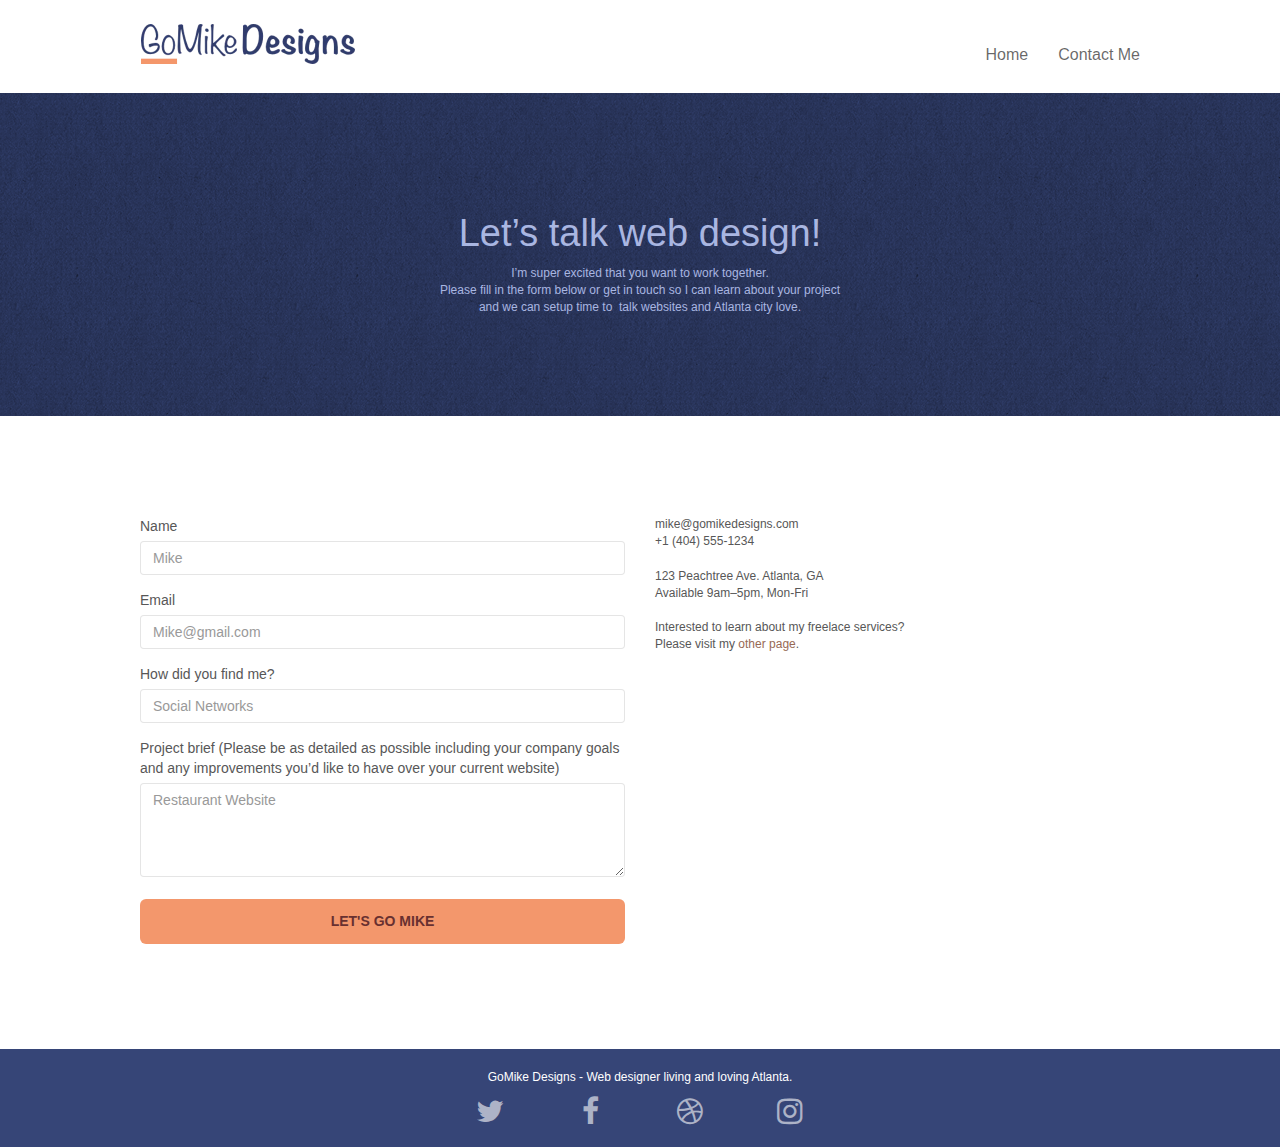
==== contact_me.html @ 908e7bef "unused fontawesome" ====
<!doctype html>
<html lang="en">
<head>
    <meta charset="utf-8">
    <meta name="keywords" content="seo, google, website, internet, web design, design agency, design agency, design agency, design agency, design agency, design agency, logo design atlanta">
    <meta name="description" content="I'm Mike and your should hire me to build your website">
    <meta name="viewport" content="width=device-width, initial-scale=1.0, viewport-fit=cover">
	<link rel="shortcut icon" type="image/png" href="favicon.jpg">
    
	<link rel="stylesheet" type="text/css" href="./css/bootstrap.critical.min.css">
	<link rel="preload" href="./css/font-awesome.min.css" as="style" onload="this.onload=null;this.rel='stylesheet'">
	<noscript><link rel="stylesheet" href="./css/font-awesome.min.css"></noscript>

	<link rel="stylesheet" type="text/css" href="style.min.css">
	<link rel="stylesheet" type="text/css" href="./css/et-line.css">
	<link rel="preload" href="./css/et-line.css" as="style" onload="this.onload=null;this.rel='stylesheet'">
	<noscript><link rel="stylesheet" href="./css/et-line.css"></noscript>

	<script defer src="./js/jquery_minify-3.6.0.js"></script>
	<script defer src="./js/bootstrap_minify.js"></script>
	<script defer src="./js/jquery.touchSwipe.js"></script>
	<script defer src="./js/gmaps_minify.js"></script>
	<script defer src="./js/formHandler.js"></script>
	<script defer src="./js/jqBootstrapValidation.js"></script>
	<style>

		@font-face {
			font-family: 'FontAwesome';
			src: url('../fonts/fontawesome-webfont.eot?v=4.7.0');
			src: url('../fonts/fontawesome-webfont.eot?#iefix&v=4.7.0') format('embedded-opentype'), url('../fonts/fontawesome-webfont.woff2?v=4.7.0') format('woff2'), url('../fonts/fontawesome-webfont.woff?v=4.7.0') format('woff'), url('../fonts/fontawesome-webfont.ttf?v=4.7.0') format('truetype'), url('../fonts/fontawesome-webfont.svg?v=4.7.0#fontawesomeregular') format('svg');
			font-weight: normal;
			font-display: swap;
			font-style: normal
		}
		
		.fa {
			display: inline-block;
			font: normal normal normal 14px/1 FontAwesome;
			font-size: inherit;
			text-rendering: auto;
			-webkit-font-smoothing: antialiased;
			-moz-osx-font-smoothing: grayscale
		}
		
		.fa-instagram:before {
			content: "\f16d"
		}
		
		.fa-dribbble:before {
			content: "\f17d"
		}
		
		.fa-twitter:before {
			content: "\f099"
		}
		
		.fa-facebook-f:before,
		.fa-facebook:before {
			content: "\f09a"
		}
		
		
			</style>
    <title>Contact Me</title>
	
    
<!-- Analytics -->
 
<!-- Analytics END -->
    
</head>
<body>
<!-- Main container -->
<div class="page-container">
    
<!-- bloc-0 -->
<div class="bloc bgc-white l-bloc " id="bloc-0">
	<div class="container bloc-sm">
		<nav class="navbar row">
			<div class="navbar-header">
				<div class="keywords" style="color:#757575;font-size:0px;">web agency atlanta, web strategy, web design, logo, website, web, internet, logo design</div>
					<a class="navbar-brand" href="index.html"><img src="img/atlanta_web_design_logo.webp" alt="logo, seo, google, website, internet, web design, design agency" class="logo_size" /></a>
				<div class="keywords" style="color:#757575;font-size:0px;">web agency atlanta, web strategy, web design, logo, website, web, internet, logo design</div>
				
				<button id="nav-toggle" type="button" class="ui-navbar-toggle navbar-toggle" data-toggle="collapse" data-target=".navbar-1">
					<span class="sr-only">Toggle navigation</span><span class="icon-bar"></span><span class="icon-bar"></span><span class="icon-bar"></span>
				</button>
			</div>
			<div class="collapse navbar-collapse navbar-1 special-dropdown-nav">
				<ul class="site-navigation nav navbar-nav">
					<li>
						<a href="index.html">Home</a>
					</li>
					<li>
						<a href="contact_me.html">Contact Me</a>
					</li>
				</ul>
			</div>
		</nav>
	</div>
</div>
<!-- bloc-0 END -->

<!-- bloc-6 -->
<div class="bloc bg-dots-bg bg-repeat bgc-dark-slate-blue d-bloc bloc-bg-texture texture-paper" id="bloc-6">
	<div class="container bloc-lg">
		<div class="row">
			<div class="col-sm-12">
				<h1 class="text-center hero-bloc-text tc-white">
					Let&rsquo;s talk web design!
				</h1>
				<p class="text-center mg-lg tc-white tight-width-whitespace">
					I&rsquo;m super excited that you want to work together.<br>Please fill in the form below or get in touch so I can learn about your project <br>and we can setup time to &nbsp;talk websites and Atlanta city love.
				</p>
			</div>
		</div>
	</div>
</div>
<!-- bloc-6 END -->

<!-- bloc-7 -->
<div class="bloc bgc-white l-bloc" id="bloc-7">
	<div class="container bloc-lg">
		<div class="row">
			<div class="col-sm-6">
				<form id="form_1">
					<div class="form-group">
						<label class="webcolor">
							Name
						</label>
						<input id="name" class="form-control" required placeholder="Mike" />
					</div>
					<div class="form-group">
						<label class="webcolor">
							Email
						</label>
						<input id="email" class="form-control" type="email" placeholder="Mike@gmail.com" required />
					</div>
					<div class="form-group">
						<label class="webcolor">
							How did you find me?
						</label>
						<input class="form-control" type="email" required id="input_504" placeholder="Social Networks" />
					</div>
					<div class="form-group">
						<label class="webcolor">
							Project brief (Please be as detailed as possible including your company goals and any improvements you&rsquo;d like to have over your current website)<br>
						</label><textarea id="message" class="form-control" rows="4" cols="50" required placeholder="Restaurant Website"></textarea>
					</div> 
					<button class="bloc-button btn btn-lg btn-block cta-hero btn-atomic-tangerine" type="submit">
						Let's go Mike
					</button>
				</form>
			</div>
			<div class="col-sm-6">
				<p class="webcolor">
					mike@gomikedesigns.com<br>+1 (404) 555-1234<br> <br>123 Peachtree Ave. Atlanta, GA<br>Available 9am–5pm, Mon-Fri <br> <br>Interested to learn about my freelace services? <br>Please visit my&nbsp;<a class="ltc-atomic-tangerine" href="index.html">other page</a>.
				</p>
			</div>
		</div>
	</div>
</div>
<!-- bloc-7 END -->

<!-- ScrollToTop Button -->
<a class="bloc-button btn btn-d scrollToTop" onclick="scrollToTarget('1')"><span class="fa fa-chevron-up"></span></a>
<!-- ScrollToTop Button END-->


<!-- Footer - bloc-8 -->
<div class="bloc bgc-dark-slate-blue d-bloc" id="bloc-8">
	<div class="container bloc-sm">
		<div class="row">
			<div class="col-sm-12">
				<p class="text-center white">
					GoMike Designs - Web designer living and loving Atlanta.<br>
				</p>
				<div class="row row-no-gutters social">
					<div class="col-sm-3">
						<div class="text-center">
							<a class="social" href="index.html" aria-label="Twitter"><span class="fa fa-twitter icon-md"></span></a>
						</div>
					</div>
					<div class="col-sm-3">
						<div class="text-center">
							<a class="social" href="index.html" aria-label="Facebook"><span class="fa fa-facebook icon-md"></span></a>
						</div>
					</div>
					<div class="col-sm-3">
						<div class="text-center">
							<a class="social" href="index.html" aria-label="Dribbble"><span class="fa fa-dribbble icon-md"></span></a>
						</div>
					</div>
					<div class="col-sm-3">
						<div class="text-center">
							<a class="social" href="index.html" aria-label="Instagram"><span class="fa fa-instagram icon-md"></span></a>
						</div>
					</div>
				</div>
			</div>
		</div>
	</div>
</div>
<!-- Footer - bloc-8 END -->

</div>
<!-- Main container END -->
    

</body>
</html>
---- style.min.css ----
body{margin:0;padding:0;background:#fff;overflow-x:hidden;-webkit-font-smoothing:antialiased;-moz-osx-font-smoothing:grayscale}a,button{transition:all .3s ease-in-out;outline:0!important}a:hover{text-decoration:none;cursor:pointer}.bloc{width:100%;clear:both;background:50% 50% no-repeat;padding:0 50px;-webkit-background-size:cover;-moz-background-size:cover;-o-background-size:cover;background-size:cover;position:relative}.bloc .container{padding-left:0;padding-right:0}.bloc-lg{padding:100px 50px}.bloc-md{padding:50px}.bloc-sm{padding:20px 50px}.bg-b-edge,.bg-bl-edge,.bg-br-edge,.bg-center,.bg-l-edge,.bg-r-edge,.bg-repeat,.bg-t-edge,.bg-tl-edge,.bg-tr-edge{-webkit-background-size:auto!important;-moz-background-size:auto!important;-o-background-size:auto!important;background-size:auto!important}.bg-repeat{background:repeat}.bloc-bg-texture::before{content:"";background-size:2px 2px;position:absolute;top:0;bottom:0;left:0;right:0}.texture-paper::before{background:url(img/texture-paper.webp);background-size:280px 280px}.d-bloc{color:rgba(255,255,255,.7)}.d-bloc button:hover{color:rgba(255,255,255,.9)}.d-bloc .icon-round,.d-bloc .icon-rounded,.d-bloc .icon-semi-rounded-a,.d-bloc .icon-semi-rounded-b,.d-bloc .icon-square{border-color:rgba(255,255,255,.9)}.d-bloc .divider-h span{border-color:rgba(255,255,255,.2)}.d-bloc .a-btn,.d-bloc .navbar a,.d-bloc .navbar-brand,.d-bloc a .icon-lg,.d-bloc a .icon-md,.d-bloc a .icon-sm,.d-bloc a .icon-xl,.d-bloc h1 a,.d-bloc h2 a,.d-bloc h3 a,.d-bloc h4 a,.d-bloc h5 a,.d-bloc h6 a,.d-bloc p a{color:rgba(255,255,255,.6)}.d-bloc .a-btn:hover,.d-bloc .navbar a:hover,.d-bloc .navbar-brand:hover,.d-bloc a:hover .icon-lg,.d-bloc a:hover .icon-md,.d-bloc a:hover .icon-sm,.d-bloc a:hover .icon-xl,.d-bloc h1 a:hover,.d-bloc h2 a:hover,.d-bloc h3 a:hover,.d-bloc h4 a:hover,.d-bloc h5 a:hover,.d-bloc h6 a:hover,.d-bloc p a:hover{color:rgba(255,255,255,1)}.d-bloc .navbar-toggle .icon-bar{background:rgba(255,255,255,1)}.d-bloc .btn-wire,.d-bloc .btn-wire:hover{color:rgba(255,255,255,1);border-color:rgba(255,255,255,1)}.d-bloc .panel{color:rgba(0,0,0,.5)}.d-bloc .panel button:hover{color:rgba(0,0,0,.7)}.d-bloc .panel icon{border-color:rgba(0,0,0,.7)}.d-bloc .panel .divider-h span{border-color:rgba(0,0,0,.1)}.d-bloc .panel .a-btn{color:rgba(0,0,0,.6)}.d-bloc .panel .a-btn:hover{color:rgba(0,0,0,1)}.d-bloc .panel .btn-wire,.d-bloc .panel .btn-wire:hover{color:rgba(0,0,0,.7);border-color:rgba(0,0,0,.3)}.d-bloc .panel,.l-bloc{color:rgba(0,0,0,.5)}.d-bloc .panel button:hover,.l-bloc button:hover{color:rgba(0,0,0,.7)}.l-bloc .icon-round,.l-bloc .icon-rounded,.l-bloc .icon-semi-rounded-a,.l-bloc .icon-semi-rounded-b,.l-bloc .icon-square{border-color:rgba(0,0,0,.7)}.d-bloc .panel .divider-h span,.l-bloc .divider-h span{border-color:rgba(0,0,0,.1)}.d-bloc .panel .a-btn,.l-bloc .a-btn,.l-bloc .navbar a,.l-bloc .navbar-brand,.l-bloc a .icon-lg,.l-bloc a .icon-md,.l-bloc a .icon-sm,.l-bloc a .icon-xl,.l-bloc h1 a,.l-bloc h2 a,.l-bloc h3 a,.l-bloc h4 a,.l-bloc h5 a,.l-bloc h6 a,.l-bloc p a{color:rgba(0,0,0,.6)}.d-bloc .panel .a-btn:hover,.l-bloc .a-btn:hover,.l-bloc .navbar a:hover,.l-bloc .navbar-brand:hover,.l-bloc a:hover .icon-lg,.l-bloc a:hover .icon-md,.l-bloc a:hover .icon-sm,.l-bloc a:hover .icon-xl,.l-bloc h1 a:hover,.l-bloc h2 a:hover,.l-bloc h3 a:hover,.l-bloc h4 a:hover,.l-bloc h5 a:hover,.l-bloc h6 a:hover,.l-bloc p a:hover{color:rgba(0,0,0,1)}.l-bloc .navbar-toggle .icon-bar{color:rgba(0,0,0,.6)}.d-bloc .panel .btn-wire,.d-bloc .panel .btn-wire:hover,.l-bloc .btn-wire,.l-bloc .btn-wire:hover{color:rgba(0,0,0,.7);border-color:rgba(0,0,0,.3)}.voffset{margin-top:30px}.voffset-lg{margin-top:80px}.row-no-gutters{margin-right:0;margin-left:0}.row.row-no-gutters>[class*=" col-"],.row.row-no-gutters>[class^=col-]{padding-right:0;padding-left:0}#bloc-2-services p{font-size:11px}.navbar{margin-bottom:0;z-index:1}.navbar-brand{height:auto;padding:3px 15px;font-size:25px;font-weight:400;font-weight:600;line-height:44px}.navbar .nav{padding-top:2px;margin-right:-16px;float:right;z-index:1}.nav>li{float:left;margin-top:4px;font-size:16px}.navbar-nav .open .dropdown-menu>li>a{text-align:inherit}.nav>li a:focus,.nav>li a:hover{background:0 0}.navbar-toggle{margin:10px 10px 0 0;border:0}.navbar-toggle:hover{background:0 0!important}.navbar-toggle .icon-bar{background-color:rgba(0,0,0,.5);width:26px}.mg-md{margin-top:10px;margin-bottom:20px}.btn{margin:0 5px 5px 0}button{outline:0!important}.icon-md{font-size:30px!important}.icon-lg{font-size:60px!important}.form-control{border-color:rgba(0,0,0,.1);box-shadow:none}.scrollToTop{width:40px;height:40px;position:fixed;bottom:20px;right:20px;opacity:0;z-index:500;transition:all .3s ease-in-out}.scrollToTop span{margin-top:6px}.showScrollTop{font-size:14px;opacity:1}li{height:30px}.btn,a,h1,h2,h3,h4,h5,h6,label,p{font-family:helvetica;font-weight:400;color:#b5b5b5}.quote_size{width:86%;height:auto}.mike_size{width:fit-content;height:auto}.logo_size{width:50%;height:50%}.images_size{width:100%;height:auto}.webcolor{color:#575757}.container{max-width:1000px}.hero-bloc-text{font-size:38px}.hero-bloc-text-sub{font-size:36px}p{font-size:12px}.tight-width-whitespace{max-width:600px;margin:auto auto auto auto}.h1{font-size:20px;font-family:"Open Sans"}.cta-hero{margin-top:22px;color:#fff!important;text-transform:uppercase;padding:12px 28px 12px 28px;font-size:1em;font-weight:700}.social{max-width:400px;margin:auto auto auto auto}h2{font-size:22px;line-height:1.4em}h3{font-size:15px;text-transform:uppercase;font-weight:700;color:#333!important}.med-width-whitespace{max-width:800px;margin:auto auto auto auto;box-shadow:0 0 0 #000}.portfolio{text-transform:initial;font-weight:400;line-height:1.1;font-size:36px!important}.customer_quote{font-weight:100;line-height:2;font-size:14px!important}h1{color:#333!important}.icons{margin-bottom:14px;margin-top:24px}.white{color:#fff!important}.portfolio-thumb{margin-bottom:24px}.portfolio-row{margin-bottom:44px;margin-top:50px}.black-background{background-color:rgba(35,31,32,.7);padding:40px 40px 40px 40px}.bold-link{font-weight:900;text-decoration:underline!important}.service-header{font-size:15px;font-weight:700;text-transform:uppercase}.bgc-white{background-color:#fff}.bgc-dark-slate-blue{background-color:#364577}.bgc-atomic-tangerine{background-color:#f3976c}.tc-white{color:#a9b6e1!important}.btn-atomic-tangerine{background:#f3976c;color:#683030!important}.btn-atomic-tangerine:hover{background:#c27956!important;color:#331f1f!important}.ltc-white{color:#fff!important}.ltc-white:hover{color:#ccc!important}.ltc-atomic-tangerine{color:#976a55!important}.ltc-atomic-tangerine:hover{color:#48220f!important}.icon-dark-slate-blue{color:#364577!important;border-color:#364577!important}.bg-dots-bg{background-image:url(img/dots-bg.webp)}.bg-lines-h2-bg{background-image:url(img/lines-h2-bg.webp)}.bg-atlanta-20made-20sign{background-image:url(img/atlanta_made_sign.webp)}.bg-atlanta-20made-20sign-20orange{background-image:url(img/atlanta%20made%20sign%20orange.webp)}@media (max-width:1024px){.bloc{padding-left:20px;padding-right:20px}.bloc-tile-2.full-width-bloc .container,.bloc-tile-3.full-width-bloc .container,.bloc-tile-4.full-width-bloc .container,.bloc.full-width-bloc{padding-left:0;padding-right:0}}@media (max-width:991px){.container{width:100%}.b-parallax{background-attachment:scroll}#hero-bloc,.page-container{overflow-x:hidden;position:relative}.bloc-group,.bloc-group .bloc{display:block;width:100%}.bloc-fill-screen .fill-bloc-bottom-edge,.bloc-fill-screen .fill-bloc-top-edge{padding:0 20px}}@media (max-width:767px){.mike_size{width:60%;height:60%}.page-container{overflow-x:hidden;position:relative}#disqus_thread,h1,h2,h3,h4,h5,h6,p{padding-left:10px!important;padding-right:10px!important}.b-parallax{background-attachment:scroll}.navbar .nav{padding-top:0;border-top:1px solid rgba(0,0,0,.2);float:none!important}.navbar.row{margin-left:0;margin-right:0}.nav>li{margin-top:0;border-bottom:1px solid rgba(0,0,0,.1);background:rgba(0,0,0,.05);text-align:left;padding-left:15px;width:100%}.nav>li:hover{background:rgba(0,0,0,.08)}.dropdown .dropdown a .caret{float:none;margin:5px 0 0 10px!important;border:4px solid #000;border-bottom-color:transparent;border-right-color:transparent;border-left-color:transparent}#hero-bloc .navbar .nav{background:rgba(0,0,0,.8)}#hero-bloc .navbar .nav a{color:rgba(255,255,255,.6)}.hero-nav{left:-1px;right:-1px}.navbar-collapse{padding:0;overflow-x:hidden;-webkit-box-shadow:none;box-shadow:none}.navbar-brand img{max-height:40px;width:auto}.bloc{padding-left:0;padding-right:0}.bloc-lg,.bloc-xl,.bloc-xxl{padding:40px 0}.bloc-md,.bloc-sm{padding-left:0;padding-right:0}.bloc-fill-screen .fill-bloc-bottom-edge,.bloc-fill-screen .fill-bloc-top-edge,.bloc-tile-2 .container,.bloc-tile-3 .container,.bloc-tile-4 .container{padding-left:0;padding-right:0}.a-block{padding:0 10px}.voffset{margin-top:5px}.voffset-lg{margin-top:30px}form{padding:5px}.blocsapp-device-iphone5{background-size:216px 425px;padding-top:60px;width:216px;height:425px}.blocsapp-device-iphone5 img{width:180px;height:320px}}@media (max-width:400px){.mike_size{width:30%;height:30%}.bloc{padding-left:0;padding-right:0}}@media (max-width:767px){.bloc-mob-center-text{text-align:center}}
---- css/et-line.css ----
@font-face {
    font-family: et-line;
    src: url(../fonts/et-line.eot);
    src: url(../fonts/et-line.eot?#iefix) format('embedded-opentype'), url(../fonts/et-line.woff) format('woff'), url(../fonts/et-line.ttf) format('truetype'), url(../fonts/et-line.svg#et-line) format('svg');
    font-weight: 400;
    font-display: swap;
    font-style: normal
    
}

.et-icon-adjustments,
.et-icon-alarmclock,
.et-icon-anchor,
.et-icon-aperture,
.et-icon-attachment,
.et-icon-bargraph,
.et-icon-basket,
.et-icon-beaker,
.et-icon-bike,
.et-icon-book-open,
.et-icon-briefcase,
.et-icon-browser,
.et-icon-calendar,
.et-icon-camera,
.et-icon-caution,
.et-icon-chat,
.et-icon-circle-compass,
.et-icon-clipboard,
.et-icon-clock,
.et-icon-cloud,
.et-icon-compass,
.et-icon-desktop,
.et-icon-dial,
.et-icon-document,
.et-icon-documents,
.et-icon-download,
.et-icon-dribbble,
.et-icon-edit,
.et-icon-envelope,
.et-icon-expand,
.et-icon-facebook,
.et-icon-flag,
.et-icon-focus,
.et-icon-gears,
.et-icon-genius,
.et-icon-gift,
.et-icon-global,
.et-icon-globe,
.et-icon-googleplus,
.et-icon-grid,
.et-icon-happy,
.et-icon-hazardous,
.et-icon-heart,
.et-icon-hotairballoon,
.et-icon-hourglass,
.et-icon-key,
.et-icon-laptop,
.et-icon-layers,
.et-icon-lifesaver,
.et-icon-lightbulb,
.et-icon-linegraph,
.et-icon-linkedin,
.et-icon-lock,
.et-icon-magnifying-glass,
.et-icon-map,
.et-icon-map-pin,
.et-icon-megaphone,
.et-icon-mic,
.et-icon-mobile,
.et-icon-newspaper,
.et-icon-notebook,
.et-icon-paintbrush,
.et-icon-paperclip,
.et-icon-pencil,
.et-icon-phone,
.et-icon-picture,
.et-icon-pictures,
.et-icon-piechart,
.et-icon-presentation,
.et-icon-pricetags,
.et-icon-printer,
.et-icon-profile-female,
.et-icon-profile-male,
.et-icon-puzzle,
.et-icon-quote,
.et-icon-recycle,
.et-icon-refresh,
.et-icon-ribbon,
.et-icon-rss,
.et-icon-sad,
.et-icon-scissors,
.et-icon-scope,
.et-icon-search,
.et-icon-shield,
.et-icon-speedometer,
.et-icon-strategy,
.et-icon-streetsign,
.et-icon-tablet,
.et-icon-target,
.et-icon-telescope,
.et-icon-toolbox,
.et-icon-tools,
.et-icon-tools-2,
.et-icon-trophy,
.et-icon-tumblr,
.et-icon-twitter,
.et-icon-upload,
.et-icon-video,
.et-icon-wallet,
.et-icon-wine {
    font-family: et-line;
    font-style: normal;
    font-weight: 400;
    font-variant: normal;
    text-transform: none;
    line-height: 1;
    -webkit-font-smoothing: antialiased;
    -moz-osx-font-smoothing: grayscale;
    display: inline-block
}

.et-icon-mobile:before {
    content: "\e000"
}

.et-icon-laptop:before {
    content: "\e001"
}

.et-icon-desktop:before {
    content: "\e002"
}

.et-icon-tablet:before {
    content: "\e003"
}

.et-icon-phone:before {
    content: "\e004"
}

.et-icon-document:before {
    content: "\e005"
}

.et-icon-documents:before {
    content: "\e006"
}

.et-icon-search:before {
    content: "\e007"
}

.et-icon-clipboard:before {
    content: "\e008"
}

.et-icon-newspaper:before {
    content: "\e009"
}

.et-icon-notebook:before {
    content: "\e00a"
}

.et-icon-book-open:before {
    content: "\e00b"
}

.et-icon-browser:before {
    content: "\e00c"
}

.et-icon-calendar:before {
    content: "\e00d"
}

.et-icon-presentation:before {
    content: "\e00e"
}

.et-icon-picture:before {
    content: "\e00f"
}

.et-icon-pictures:before {
    content: "\e010"
}

.et-icon-video:before {
    content: "\e011"
}

.et-icon-camera:before {
    content: "\e012"
}

.et-icon-printer:before {
    content: "\e013"
}

.et-icon-toolbox:before {
    content: "\e014"
}

.et-icon-briefcase:before {
    content: "\e015"
}

.et-icon-wallet:before {
    content: "\e016"
}

.et-icon-gift:before {
    content: "\e017"
}

.et-icon-bargraph:before {
    content: "\e018"
}

.et-icon-grid:before {
    content: "\e019"
}

.et-icon-expand:before {
    content: "\e01a"
}

.et-icon-focus:before {
    content: "\e01b"
}

.et-icon-edit:before {
    content: "\e01c"
}

.et-icon-adjustments:before {
    content: "\e01d"
}

.et-icon-ribbon:before {
    content: "\e01e"
}

.et-icon-hourglass:before {
    content: "\e01f"
}

.et-icon-lock:before {
    content: "\e020"
}

.et-icon-megaphone:before {
    content: "\e021"
}

.et-icon-shield:before {
    content: "\e022"
}

.et-icon-trophy:before {
    content: "\e023"
}

.et-icon-flag:before {
    content: "\e024"
}

.et-icon-map:before {
    content: "\e025"
}

.et-icon-puzzle:before {
    content: "\e026"
}

.et-icon-basket:before {
    content: "\e027"
}

.et-icon-envelope:before {
    content: "\e028"
}

.et-icon-streetsign:before {
    content: "\e029"
}

.et-icon-telescope:before {
    content: "\e02a"
}

.et-icon-gears:before {
    content: "\e02b"
}

.et-icon-key:before {
    content: "\e02c"
}

.et-icon-paperclip:before {
    content: "\e02d"
}

.et-icon-attachment:before {
    content: "\e02e"
}

.et-icon-pricetags:before {
    content: "\e02f"
}

.et-icon-lightbulb:before {
    content: "\e030"
}

.et-icon-layers:before {
    content: "\e031"
}

.et-icon-pencil:before {
    content: "\e032"
}

.et-icon-tools:before {
    content: "\e033"
}

.et-icon-tools-2:before {
    content: "\e034"
}

.et-icon-scissors:before {
    content: "\e035"
}

.et-icon-paintbrush:before {
    content: "\e036"
}

.et-icon-magnifying-glass:before {
    content: "\e037"
}

.et-icon-circle-compass:before {
    content: "\e038"
}

.et-icon-linegraph:before {
    content: "\e039"
}

.et-icon-mic:before {
    content: "\e03a"
}

.et-icon-strategy:before {
    content: "\e03b"
}

.et-icon-beaker:before {
    content: "\e03c"
}

.et-icon-caution:before {
    content: "\e03d"
}

.et-icon-recycle:before {
    content: "\e03e"
}

.et-icon-anchor:before {
    content: "\e03f"
}

.et-icon-profile-male:before {
    content: "\e040"
}

.et-icon-profile-female:before {
    content: "\e041"
}

.et-icon-bike:before {
    content: "\e042"
}

.et-icon-wine:before {
    content: "\e043"
}

.et-icon-hotairballoon:before {
    content: "\e044"
}

.et-icon-globe:before {
    content: "\e045"
}

.et-icon-genius:before {
    content: "\e046"
}

.et-icon-map-pin:before {
    content: "\e047"
}

.et-icon-dial:before {
    content: "\e048"
}

.et-icon-chat:before {
    content: "\e049"
}

.et-icon-heart:before {
    content: "\e04a"
}

.et-icon-cloud:before {
    content: "\e04b"
}

.et-icon-upload:before {
    content: "\e04c"
}

.et-icon-download:before {
    content: "\e04d"
}

.et-icon-target:before {
    content: "\e04e"
}

.et-icon-hazardous:before {
    content: "\e04f"
}

.et-icon-piechart:before {
    content: "\e050"
}

.et-icon-speedometer:before {
    content: "\e051"
}

.et-icon-global:before {
    content: "\e052"
}

.et-icon-compass:before {
    content: "\e053"
}

.et-icon-lifesaver:before {
    content: "\e054"
}

.et-icon-clock:before {
    content: "\e055"
}

.et-icon-aperture:before {
    content: "\e056"
}

.et-icon-quote:before {
    content: "\e057"
}

.et-icon-scope:before {
    content: "\e058"
}

.et-icon-alarmclock:before {
    content: "\e059"
}

.et-icon-refresh:before {
    content: "\e05a"
}

.et-icon-happy:before {
    content: "\e05b"
}

.et-icon-sad:before {
    content: "\e05c"
}

.et-icon-facebook:before {
    content: "\e05d"
}

.et-icon-twitter:before {
    content: "\e05e"
}

.et-icon-googleplus:before {
    content: "\e05f"
}

.et-icon-rss:before {
    content: "\e060"
}

.et-icon-tumblr:before {
    content: "\e061"
}

.et-icon-linkedin:before {
    content: "\e062"
}

.et-icon-dribbble:before {
    content: "\e063"
}
---- css/et-line.css ----
@font-face {
    font-family: et-line;
    src: url(../fonts/et-line.eot);
    src: url(../fonts/et-line.eot?#iefix) format('embedded-opentype'), url(../fonts/et-line.woff) format('woff'), url(../fonts/et-line.ttf) format('truetype'), url(../fonts/et-line.svg#et-line) format('svg');
    font-weight: 400;
    font-display: swap;
    font-style: normal
    
}

.et-icon-adjustments,
.et-icon-alarmclock,
.et-icon-anchor,
.et-icon-aperture,
.et-icon-attachment,
.et-icon-bargraph,
.et-icon-basket,
.et-icon-beaker,
.et-icon-bike,
.et-icon-book-open,
.et-icon-briefcase,
.et-icon-browser,
.et-icon-calendar,
.et-icon-camera,
.et-icon-caution,
.et-icon-chat,
.et-icon-circle-compass,
.et-icon-clipboard,
.et-icon-clock,
.et-icon-cloud,
.et-icon-compass,
.et-icon-desktop,
.et-icon-dial,
.et-icon-document,
.et-icon-documents,
.et-icon-download,
.et-icon-dribbble,
.et-icon-edit,
.et-icon-envelope,
.et-icon-expand,
.et-icon-facebook,
.et-icon-flag,
.et-icon-focus,
.et-icon-gears,
.et-icon-genius,
.et-icon-gift,
.et-icon-global,
.et-icon-globe,
.et-icon-googleplus,
.et-icon-grid,
.et-icon-happy,
.et-icon-hazardous,
.et-icon-heart,
.et-icon-hotairballoon,
.et-icon-hourglass,
.et-icon-key,
.et-icon-laptop,
.et-icon-layers,
.et-icon-lifesaver,
.et-icon-lightbulb,
.et-icon-linegraph,
.et-icon-linkedin,
.et-icon-lock,
.et-icon-magnifying-glass,
.et-icon-map,
.et-icon-map-pin,
.et-icon-megaphone,
.et-icon-mic,
.et-icon-mobile,
.et-icon-newspaper,
.et-icon-notebook,
.et-icon-paintbrush,
.et-icon-paperclip,
.et-icon-pencil,
.et-icon-phone,
.et-icon-picture,
.et-icon-pictures,
.et-icon-piechart,
.et-icon-presentation,
.et-icon-pricetags,
.et-icon-printer,
.et-icon-profile-female,
.et-icon-profile-male,
.et-icon-puzzle,
.et-icon-quote,
.et-icon-recycle,
.et-icon-refresh,
.et-icon-ribbon,
.et-icon-rss,
.et-icon-sad,
.et-icon-scissors,
.et-icon-scope,
.et-icon-search,
.et-icon-shield,
.et-icon-speedometer,
.et-icon-strategy,
.et-icon-streetsign,
.et-icon-tablet,
.et-icon-target,
.et-icon-telescope,
.et-icon-toolbox,
.et-icon-tools,
.et-icon-tools-2,
.et-icon-trophy,
.et-icon-tumblr,
.et-icon-twitter,
.et-icon-upload,
.et-icon-video,
.et-icon-wallet,
.et-icon-wine {
    font-family: et-line;
    font-style: normal;
    font-weight: 400;
    font-variant: normal;
    text-transform: none;
    line-height: 1;
    -webkit-font-smoothing: antialiased;
    -moz-osx-font-smoothing: grayscale;
    display: inline-block
}

.et-icon-mobile:before {
    content: "\e000"
}

.et-icon-laptop:before {
    content: "\e001"
}

.et-icon-desktop:before {
    content: "\e002"
}

.et-icon-tablet:before {
    content: "\e003"
}

.et-icon-phone:before {
    content: "\e004"
}

.et-icon-document:before {
    content: "\e005"
}

.et-icon-documents:before {
    content: "\e006"
}

.et-icon-search:before {
    content: "\e007"
}

.et-icon-clipboard:before {
    content: "\e008"
}

.et-icon-newspaper:before {
    content: "\e009"
}

.et-icon-notebook:before {
    content: "\e00a"
}

.et-icon-book-open:before {
    content: "\e00b"
}

.et-icon-browser:before {
    content: "\e00c"
}

.et-icon-calendar:before {
    content: "\e00d"
}

.et-icon-presentation:before {
    content: "\e00e"
}

.et-icon-picture:before {
    content: "\e00f"
}

.et-icon-pictures:before {
    content: "\e010"
}

.et-icon-video:before {
    content: "\e011"
}

.et-icon-camera:before {
    content: "\e012"
}

.et-icon-printer:before {
    content: "\e013"
}

.et-icon-toolbox:before {
    content: "\e014"
}

.et-icon-briefcase:before {
    content: "\e015"
}

.et-icon-wallet:before {
    content: "\e016"
}

.et-icon-gift:before {
    content: "\e017"
}

.et-icon-bargraph:before {
    content: "\e018"
}

.et-icon-grid:before {
    content: "\e019"
}

.et-icon-expand:before {
    content: "\e01a"
}

.et-icon-focus:before {
    content: "\e01b"
}

.et-icon-edit:before {
    content: "\e01c"
}

.et-icon-adjustments:before {
    content: "\e01d"
}

.et-icon-ribbon:before {
    content: "\e01e"
}

.et-icon-hourglass:before {
    content: "\e01f"
}

.et-icon-lock:before {
    content: "\e020"
}

.et-icon-megaphone:before {
    content: "\e021"
}

.et-icon-shield:before {
    content: "\e022"
}

.et-icon-trophy:before {
    content: "\e023"
}

.et-icon-flag:before {
    content: "\e024"
}

.et-icon-map:before {
    content: "\e025"
}

.et-icon-puzzle:before {
    content: "\e026"
}

.et-icon-basket:before {
    content: "\e027"
}

.et-icon-envelope:before {
    content: "\e028"
}

.et-icon-streetsign:before {
    content: "\e029"
}

.et-icon-telescope:before {
    content: "\e02a"
}

.et-icon-gears:before {
    content: "\e02b"
}

.et-icon-key:before {
    content: "\e02c"
}

.et-icon-paperclip:before {
    content: "\e02d"
}

.et-icon-attachment:before {
    content: "\e02e"
}

.et-icon-pricetags:before {
    content: "\e02f"
}

.et-icon-lightbulb:before {
    content: "\e030"
}

.et-icon-layers:before {
    content: "\e031"
}

.et-icon-pencil:before {
    content: "\e032"
}

.et-icon-tools:before {
    content: "\e033"
}

.et-icon-tools-2:before {
    content: "\e034"
}

.et-icon-scissors:before {
    content: "\e035"
}

.et-icon-paintbrush:before {
    content: "\e036"
}

.et-icon-magnifying-glass:before {
    content: "\e037"
}

.et-icon-circle-compass:before {
    content: "\e038"
}

.et-icon-linegraph:before {
    content: "\e039"
}

.et-icon-mic:before {
    content: "\e03a"
}

.et-icon-strategy:before {
    content: "\e03b"
}

.et-icon-beaker:before {
    content: "\e03c"
}

.et-icon-caution:before {
    content: "\e03d"
}

.et-icon-recycle:before {
    content: "\e03e"
}

.et-icon-anchor:before {
    content: "\e03f"
}

.et-icon-profile-male:before {
    content: "\e040"
}

.et-icon-profile-female:before {
    content: "\e041"
}

.et-icon-bike:before {
    content: "\e042"
}

.et-icon-wine:before {
    content: "\e043"
}

.et-icon-hotairballoon:before {
    content: "\e044"
}

.et-icon-globe:before {
    content: "\e045"
}

.et-icon-genius:before {
    content: "\e046"
}

.et-icon-map-pin:before {
    content: "\e047"
}

.et-icon-dial:before {
    content: "\e048"
}

.et-icon-chat:before {
    content: "\e049"
}

.et-icon-heart:before {
    content: "\e04a"
}

.et-icon-cloud:before {
    content: "\e04b"
}

.et-icon-upload:before {
    content: "\e04c"
}

.et-icon-download:before {
    content: "\e04d"
}

.et-icon-target:before {
    content: "\e04e"
}

.et-icon-hazardous:before {
    content: "\e04f"
}

.et-icon-piechart:before {
    content: "\e050"
}

.et-icon-speedometer:before {
    content: "\e051"
}

.et-icon-global:before {
    content: "\e052"
}

.et-icon-compass:before {
    content: "\e053"
}

.et-icon-lifesaver:before {
    content: "\e054"
}

.et-icon-clock:before {
    content: "\e055"
}

.et-icon-aperture:before {
    content: "\e056"
}

.et-icon-quote:before {
    content: "\e057"
}

.et-icon-scope:before {
    content: "\e058"
}

.et-icon-alarmclock:before {
    content: "\e059"
}

.et-icon-refresh:before {
    content: "\e05a"
}

.et-icon-happy:before {
    content: "\e05b"
}

.et-icon-sad:before {
    content: "\e05c"
}

.et-icon-facebook:before {
    content: "\e05d"
}

.et-icon-twitter:before {
    content: "\e05e"
}

.et-icon-googleplus:before {
    content: "\e05f"
}

.et-icon-rss:before {
    content: "\e060"
}

.et-icon-tumblr:before {
    content: "\e061"
}

.et-icon-linkedin:before {
    content: "\e062"
}

.et-icon-dribbble:before {
    content: "\e063"
}
---- css/et-line.css ----
@font-face {
    font-family: et-line;
    src: url(../fonts/et-line.eot);
    src: url(../fonts/et-line.eot?#iefix) format('embedded-opentype'), url(../fonts/et-line.woff) format('woff'), url(../fonts/et-line.ttf) format('truetype'), url(../fonts/et-line.svg#et-line) format('svg');
    font-weight: 400;
    font-display: swap;
    font-style: normal
    
}

.et-icon-adjustments,
.et-icon-alarmclock,
.et-icon-anchor,
.et-icon-aperture,
.et-icon-attachment,
.et-icon-bargraph,
.et-icon-basket,
.et-icon-beaker,
.et-icon-bike,
.et-icon-book-open,
.et-icon-briefcase,
.et-icon-browser,
.et-icon-calendar,
.et-icon-camera,
.et-icon-caution,
.et-icon-chat,
.et-icon-circle-compass,
.et-icon-clipboard,
.et-icon-clock,
.et-icon-cloud,
.et-icon-compass,
.et-icon-desktop,
.et-icon-dial,
.et-icon-document,
.et-icon-documents,
.et-icon-download,
.et-icon-dribbble,
.et-icon-edit,
.et-icon-envelope,
.et-icon-expand,
.et-icon-facebook,
.et-icon-flag,
.et-icon-focus,
.et-icon-gears,
.et-icon-genius,
.et-icon-gift,
.et-icon-global,
.et-icon-globe,
.et-icon-googleplus,
.et-icon-grid,
.et-icon-happy,
.et-icon-hazardous,
.et-icon-heart,
.et-icon-hotairballoon,
.et-icon-hourglass,
.et-icon-key,
.et-icon-laptop,
.et-icon-layers,
.et-icon-lifesaver,
.et-icon-lightbulb,
.et-icon-linegraph,
.et-icon-linkedin,
.et-icon-lock,
.et-icon-magnifying-glass,
.et-icon-map,
.et-icon-map-pin,
.et-icon-megaphone,
.et-icon-mic,
.et-icon-mobile,
.et-icon-newspaper,
.et-icon-notebook,
.et-icon-paintbrush,
.et-icon-paperclip,
.et-icon-pencil,
.et-icon-phone,
.et-icon-picture,
.et-icon-pictures,
.et-icon-piechart,
.et-icon-presentation,
.et-icon-pricetags,
.et-icon-printer,
.et-icon-profile-female,
.et-icon-profile-male,
.et-icon-puzzle,
.et-icon-quote,
.et-icon-recycle,
.et-icon-refresh,
.et-icon-ribbon,
.et-icon-rss,
.et-icon-sad,
.et-icon-scissors,
.et-icon-scope,
.et-icon-search,
.et-icon-shield,
.et-icon-speedometer,
.et-icon-strategy,
.et-icon-streetsign,
.et-icon-tablet,
.et-icon-target,
.et-icon-telescope,
.et-icon-toolbox,
.et-icon-tools,
.et-icon-tools-2,
.et-icon-trophy,
.et-icon-tumblr,
.et-icon-twitter,
.et-icon-upload,
.et-icon-video,
.et-icon-wallet,
.et-icon-wine {
    font-family: et-line;
    font-style: normal;
    font-weight: 400;
    font-variant: normal;
    text-transform: none;
    line-height: 1;
    -webkit-font-smoothing: antialiased;
    -moz-osx-font-smoothing: grayscale;
    display: inline-block
}

.et-icon-mobile:before {
    content: "\e000"
}

.et-icon-laptop:before {
    content: "\e001"
}

.et-icon-desktop:before {
    content: "\e002"
}

.et-icon-tablet:before {
    content: "\e003"
}

.et-icon-phone:before {
    content: "\e004"
}

.et-icon-document:before {
    content: "\e005"
}

.et-icon-documents:before {
    content: "\e006"
}

.et-icon-search:before {
    content: "\e007"
}

.et-icon-clipboard:before {
    content: "\e008"
}

.et-icon-newspaper:before {
    content: "\e009"
}

.et-icon-notebook:before {
    content: "\e00a"
}

.et-icon-book-open:before {
    content: "\e00b"
}

.et-icon-browser:before {
    content: "\e00c"
}

.et-icon-calendar:before {
    content: "\e00d"
}

.et-icon-presentation:before {
    content: "\e00e"
}

.et-icon-picture:before {
    content: "\e00f"
}

.et-icon-pictures:before {
    content: "\e010"
}

.et-icon-video:before {
    content: "\e011"
}

.et-icon-camera:before {
    content: "\e012"
}

.et-icon-printer:before {
    content: "\e013"
}

.et-icon-toolbox:before {
    content: "\e014"
}

.et-icon-briefcase:before {
    content: "\e015"
}

.et-icon-wallet:before {
    content: "\e016"
}

.et-icon-gift:before {
    content: "\e017"
}

.et-icon-bargraph:before {
    content: "\e018"
}

.et-icon-grid:before {
    content: "\e019"
}

.et-icon-expand:before {
    content: "\e01a"
}

.et-icon-focus:before {
    content: "\e01b"
}

.et-icon-edit:before {
    content: "\e01c"
}

.et-icon-adjustments:before {
    content: "\e01d"
}

.et-icon-ribbon:before {
    content: "\e01e"
}

.et-icon-hourglass:before {
    content: "\e01f"
}

.et-icon-lock:before {
    content: "\e020"
}

.et-icon-megaphone:before {
    content: "\e021"
}

.et-icon-shield:before {
    content: "\e022"
}

.et-icon-trophy:before {
    content: "\e023"
}

.et-icon-flag:before {
    content: "\e024"
}

.et-icon-map:before {
    content: "\e025"
}

.et-icon-puzzle:before {
    content: "\e026"
}

.et-icon-basket:before {
    content: "\e027"
}

.et-icon-envelope:before {
    content: "\e028"
}

.et-icon-streetsign:before {
    content: "\e029"
}

.et-icon-telescope:before {
    content: "\e02a"
}

.et-icon-gears:before {
    content: "\e02b"
}

.et-icon-key:before {
    content: "\e02c"
}

.et-icon-paperclip:before {
    content: "\e02d"
}

.et-icon-attachment:before {
    content: "\e02e"
}

.et-icon-pricetags:before {
    content: "\e02f"
}

.et-icon-lightbulb:before {
    content: "\e030"
}

.et-icon-layers:before {
    content: "\e031"
}

.et-icon-pencil:before {
    content: "\e032"
}

.et-icon-tools:before {
    content: "\e033"
}

.et-icon-tools-2:before {
    content: "\e034"
}

.et-icon-scissors:before {
    content: "\e035"
}

.et-icon-paintbrush:before {
    content: "\e036"
}

.et-icon-magnifying-glass:before {
    content: "\e037"
}

.et-icon-circle-compass:before {
    content: "\e038"
}

.et-icon-linegraph:before {
    content: "\e039"
}

.et-icon-mic:before {
    content: "\e03a"
}

.et-icon-strategy:before {
    content: "\e03b"
}

.et-icon-beaker:before {
    content: "\e03c"
}

.et-icon-caution:before {
    content: "\e03d"
}

.et-icon-recycle:before {
    content: "\e03e"
}

.et-icon-anchor:before {
    content: "\e03f"
}

.et-icon-profile-male:before {
    content: "\e040"
}

.et-icon-profile-female:before {
    content: "\e041"
}

.et-icon-bike:before {
    content: "\e042"
}

.et-icon-wine:before {
    content: "\e043"
}

.et-icon-hotairballoon:before {
    content: "\e044"
}

.et-icon-globe:before {
    content: "\e045"
}

.et-icon-genius:before {
    content: "\e046"
}

.et-icon-map-pin:before {
    content: "\e047"
}

.et-icon-dial:before {
    content: "\e048"
}

.et-icon-chat:before {
    content: "\e049"
}

.et-icon-heart:before {
    content: "\e04a"
}

.et-icon-cloud:before {
    content: "\e04b"
}

.et-icon-upload:before {
    content: "\e04c"
}

.et-icon-download:before {
    content: "\e04d"
}

.et-icon-target:before {
    content: "\e04e"
}

.et-icon-hazardous:before {
    content: "\e04f"
}

.et-icon-piechart:before {
    content: "\e050"
}

.et-icon-speedometer:before {
    content: "\e051"
}

.et-icon-global:before {
    content: "\e052"
}

.et-icon-compass:before {
    content: "\e053"
}

.et-icon-lifesaver:before {
    content: "\e054"
}

.et-icon-clock:before {
    content: "\e055"
}

.et-icon-aperture:before {
    content: "\e056"
}

.et-icon-quote:before {
    content: "\e057"
}

.et-icon-scope:before {
    content: "\e058"
}

.et-icon-alarmclock:before {
    content: "\e059"
}

.et-icon-refresh:before {
    content: "\e05a"
}

.et-icon-happy:before {
    content: "\e05b"
}

.et-icon-sad:before {
    content: "\e05c"
}

.et-icon-facebook:before {
    content: "\e05d"
}

.et-icon-twitter:before {
    content: "\e05e"
}

.et-icon-googleplus:before {
    content: "\e05f"
}

.et-icon-rss:before {
    content: "\e060"
}

.et-icon-tumblr:before {
    content: "\e061"
}

.et-icon-linkedin:before {
    content: "\e062"
}

.et-icon-dribbble:before {
    content: "\e063"
}
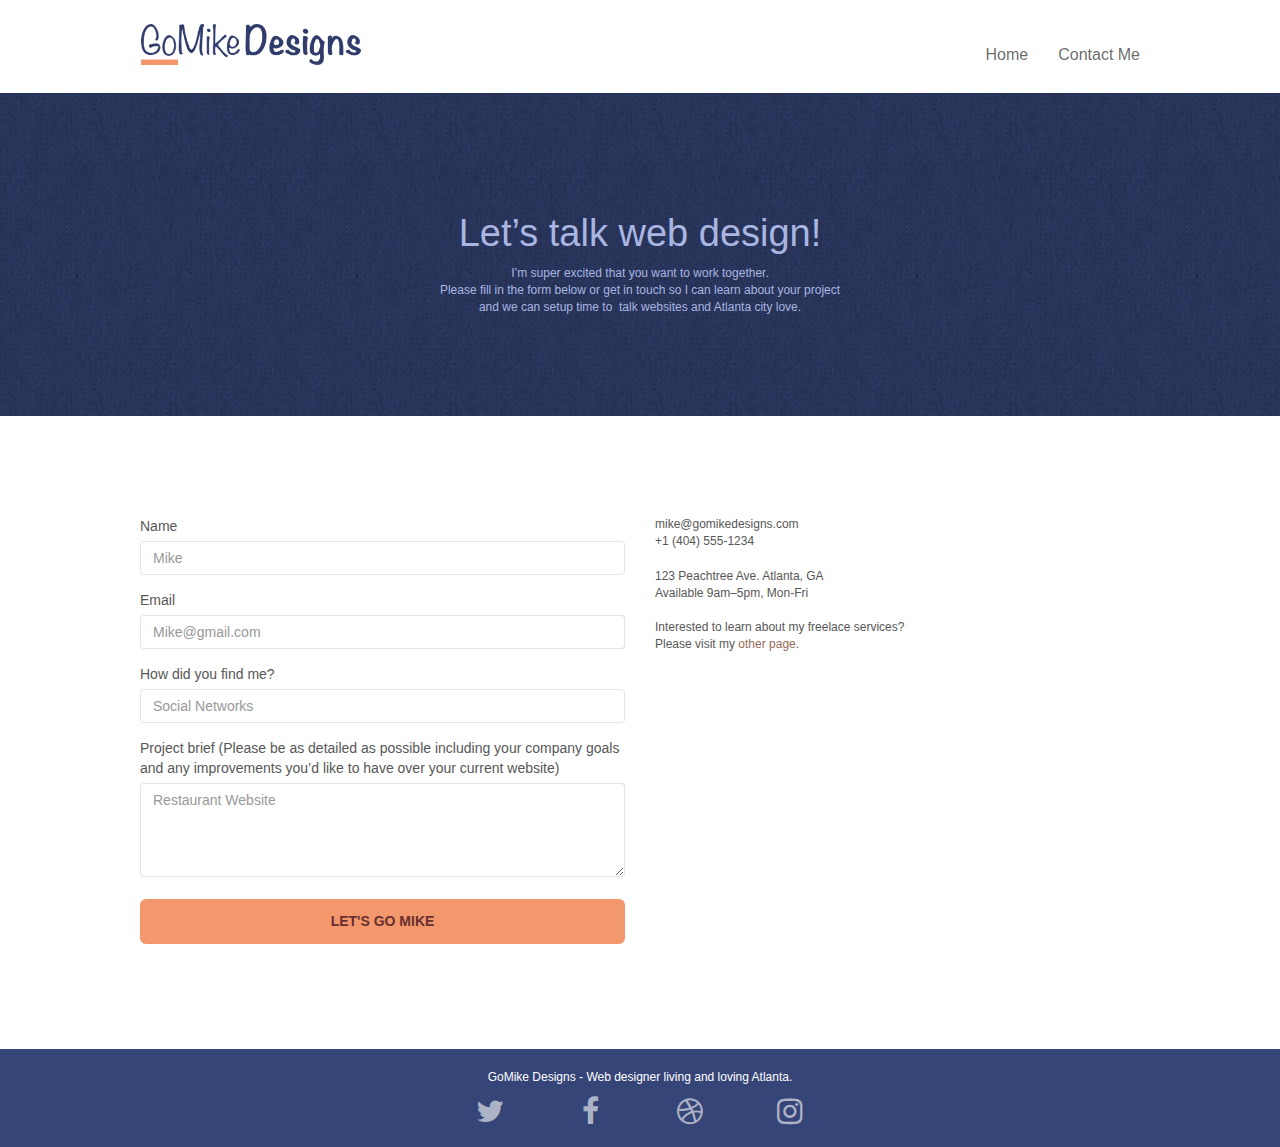
==== commit 64ab776e: "image" ====
--- a/contact_me.html
+++ b/contact_me.html
@@ -22,45 +22,7 @@
 	<script defer src="./js/gmaps_minify.js"></script>
 	<script defer src="./js/formHandler.js"></script>
 	<script defer src="./js/jqBootstrapValidation.js"></script>
-	<style>
-
-		@font-face {
-			font-family: 'FontAwesome';
-			src: url('../fonts/fontawesome-webfont.eot?v=4.7.0');
-			src: url('../fonts/fontawesome-webfont.eot?#iefix&v=4.7.0') format('embedded-opentype'), url('../fonts/fontawesome-webfont.woff2?v=4.7.0') format('woff2'), url('../fonts/fontawesome-webfont.woff?v=4.7.0') format('woff'), url('../fonts/fontawesome-webfont.ttf?v=4.7.0') format('truetype'), url('../fonts/fontawesome-webfont.svg?v=4.7.0#fontawesomeregular') format('svg');
-			font-weight: normal;
-			font-display: swap;
-			font-style: normal
-		}
-		
-		.fa {
-			display: inline-block;
-			font: normal normal normal 14px/1 FontAwesome;
-			font-size: inherit;
-			text-rendering: auto;
-			-webkit-font-smoothing: antialiased;
-			-moz-osx-font-smoothing: grayscale
-		}
-		
-		.fa-instagram:before {
-			content: "\f16d"
-		}
-		
-		.fa-dribbble:before {
-			content: "\f17d"
-		}
-		
-		.fa-twitter:before {
-			content: "\f099"
-		}
-		
-		.fa-facebook-f:before,
-		.fa-facebook:before {
-			content: "\f09a"
-		}
-		
-		
-			</style>
+	
     <title>Contact Me</title>
 	
     
@@ -79,7 +41,7 @@
 		<nav class="navbar row">
 			<div class="navbar-header">
 				<div class="keywords" style="color:#757575;font-size:0px;">web agency atlanta, web strategy, web design, logo, website, web, internet, logo design</div>
-					<a class="navbar-brand" href="index.html"><img src="img/atlanta_web_design_logo.webp" alt="logo, seo, google, website, internet, web design, design agency" class="logo_size" /></a>
+					<a class="navbar-brand" href="index.html"><img src="img/atlanta_web_design_logo.webp" alt="logo, seo, google, website, internet, web design, design agency" width="220"/></a>
 				<div class="keywords" style="color:#757575;font-size:0px;">web agency atlanta, web strategy, web design, logo, website, web, internet, logo design</div>
 				
 				<button id="nav-toggle" type="button" class="ui-navbar-toggle navbar-toggle" data-toggle="collapse" data-target=".navbar-1">
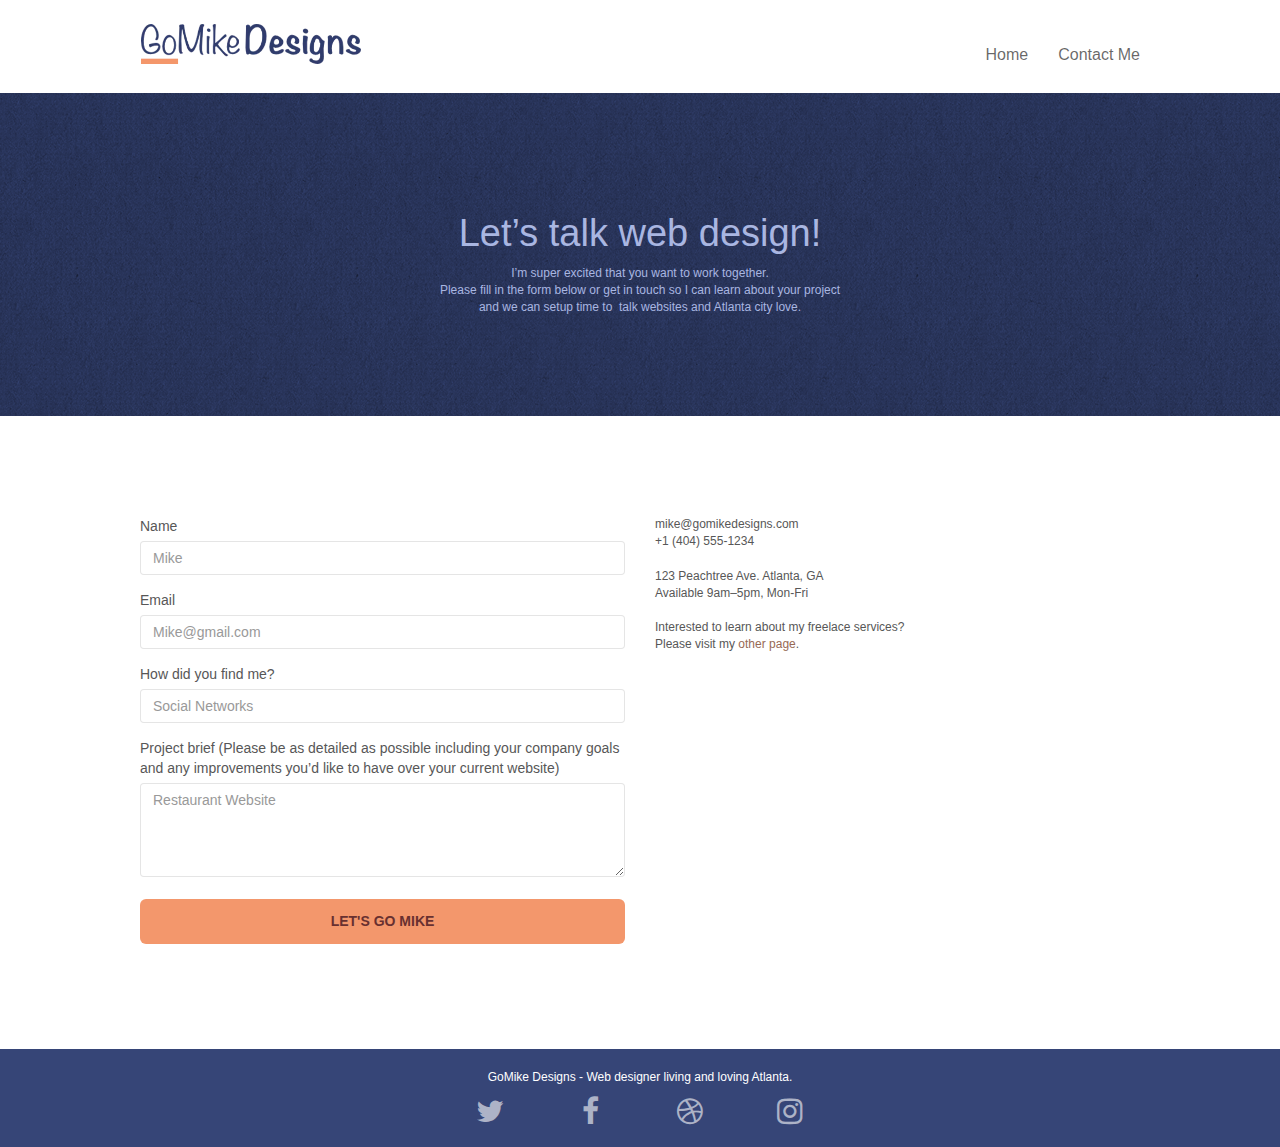
==== commit abfd411a: "logo image" ====
--- a/contact_me.html
+++ b/contact_me.html
@@ -41,7 +41,7 @@
 		<nav class="navbar row">
 			<div class="navbar-header">
 				<div class="keywords" style="color:#757575;font-size:0px;">web agency atlanta, web strategy, web design, logo, website, web, internet, logo design</div>
-					<a class="navbar-brand" href="index.html"><img src="img/atlanta_web_design_logo.webp" alt="logo, seo, google, website, internet, web design, design agency" width="220"/></a>
+					<a class="navbar-brand" href="index.html"><img src="img/atlanta_web_design_logo.webp" alt="logo, seo, google, website, internet, web design, design agency" width="220" height="40"/></a>
 				<div class="keywords" style="color:#757575;font-size:0px;">web agency atlanta, web strategy, web design, logo, website, web, internet, logo design</div>
 				
 				<button id="nav-toggle" type="button" class="ui-navbar-toggle navbar-toggle" data-toggle="collapse" data-target=".navbar-1">
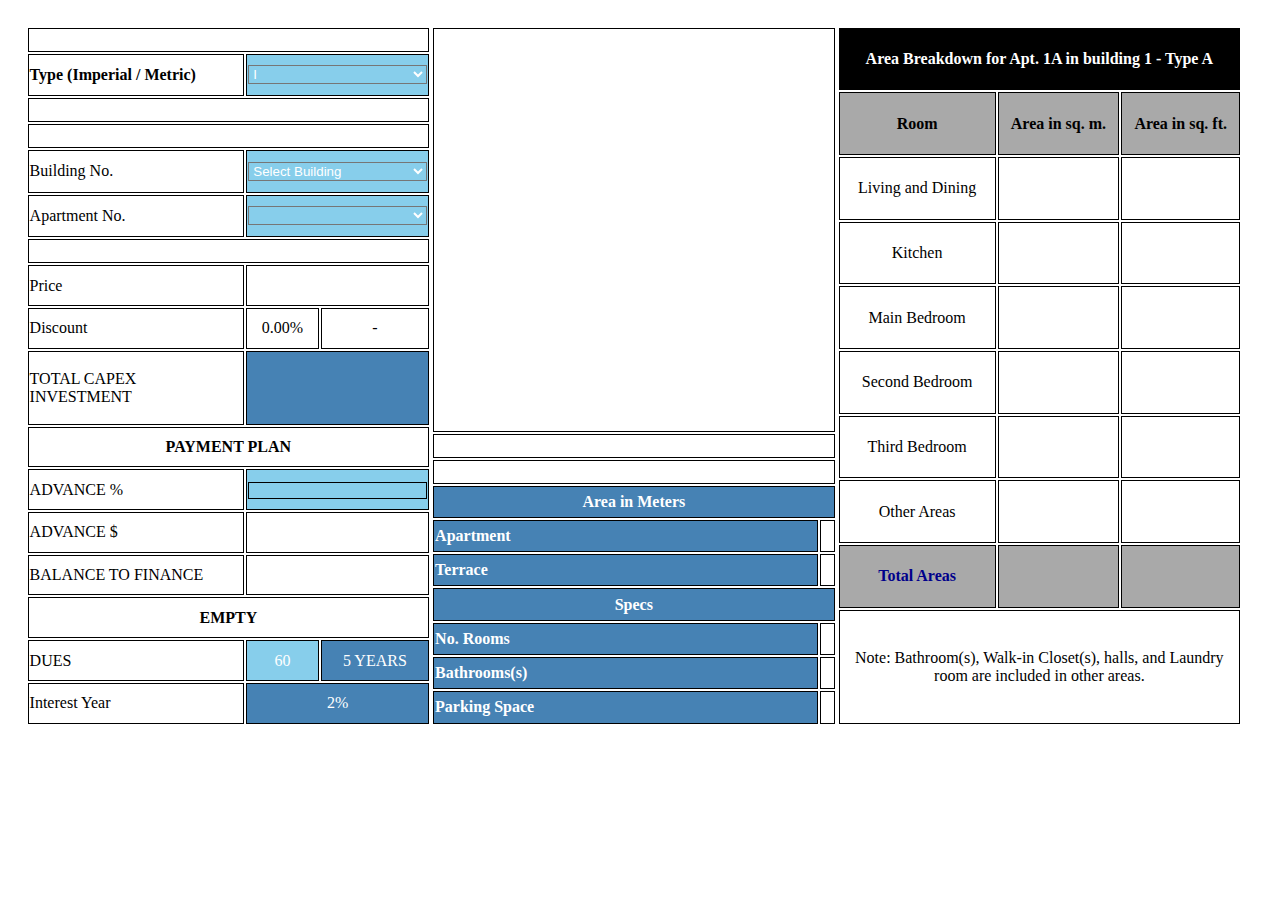
==== commit b231bcd6: "First commit" ====
--- a/contact_me.html
+++ b/contact_me.html
@@ -7,21 +7,23 @@
     <meta name="viewport" content="width=device-width, initial-scale=1.0, viewport-fit=cover">
 	<link rel="shortcut icon" type="image/png" href="favicon.jpg">
     
-	<link rel="stylesheet" type="text/css" href="./css/bootstrap.critical.min.css">
+	<!--<link rel="preload" href="./css/bootstrap.min.css" as="style" onload="this.onload=null;this.rel='stylesheet'">
+	<noscript><link rel="stylesheet" href="./css/bootstrap.min.css"></noscript>-->
 	<link rel="preload" href="./css/font-awesome.min.css" as="style" onload="this.onload=null;this.rel='stylesheet'">
 	<noscript><link rel="stylesheet" href="./css/font-awesome.min.css"></noscript>
-
-	<link rel="stylesheet" type="text/css" href="style.min.css">
+	<link rel="preload" href="style.css" as="style" onload="this.onload=null;this.rel='stylesheet'">
+	<noscript><link rel="stylesheet" href="style.css"></noscript>
 	<link rel="stylesheet" type="text/css" href="./css/et-line.css">
 	<link rel="preload" href="./css/et-line.css" as="style" onload="this.onload=null;this.rel='stylesheet'">
 	<noscript><link rel="stylesheet" href="./css/et-line.css"></noscript>
 
-	<script defer src="./js/jquery_minify-3.6.0.js"></script>
-	<script defer src="./js/bootstrap_minify.js"></script>
-	<script defer src="./js/jquery.touchSwipe.js"></script>
-	<script defer src="./js/gmaps_minify.js"></script>
-	<script defer src="./js/formHandler.js"></script>
-	<script defer src="./js/jqBootstrapValidation.js"></script>
+	<script defer src="./js/jquery-3.6.0.min.js"></script>
+	<script defer src="./js/bootstrap.min.js"></script>
+	<script defer src="./js/jquery.touchSwipe.min.js"></script>
+	<script defer src="./js/gmaps.min.js"></script>
+	<script defer src="./js/gmaps.min.js"></script>
+	<script defer src="./js/jqBootstrapValidation.min.js"></script>
+	<script defer src="./js/residences.js"></script>
 	
     <title>Contact Me</title>
 	
@@ -36,138 +38,349 @@
 <div class="page-container">
     
 <!-- bloc-0 -->
-<div class="bloc bgc-white l-bloc " id="bloc-0">
-	<div class="container bloc-sm">
-		<nav class="navbar row">
-			<div class="navbar-header">
-				<div class="keywords" style="color:#757575;font-size:0px;">web agency atlanta, web strategy, web design, logo, website, web, internet, logo design</div>
-					<a class="navbar-brand" href="index.html"><img src="img/atlanta_web_design_logo.webp" alt="logo, seo, google, website, internet, web design, design agency" width="220" height="40"/></a>
-				<div class="keywords" style="color:#757575;font-size:0px;">web agency atlanta, web strategy, web design, logo, website, web, internet, logo design</div>
-				
-				<button id="nav-toggle" type="button" class="ui-navbar-toggle navbar-toggle" data-toggle="collapse" data-target=".navbar-1">
-					<span class="sr-only">Toggle navigation</span><span class="icon-bar"></span><span class="icon-bar"></span><span class="icon-bar"></span>
-				</button>
-			</div>
-			<div class="collapse navbar-collapse navbar-1 special-dropdown-nav">
-				<ul class="site-navigation nav navbar-nav">
-					<li>
-						<a href="index.html">Home</a>
-					</li>
-					<li>
-						<a href="contact_me.html">Contact Me</a>
-					</li>
-				</ul>
-			</div>
-		</nav>
-	</div>
+
+<!-- bloc-0 END -->
+<!-- </div> bloc-2 
+<div class="bloc bgc-dark-slate-blue bg-atlanta-20made-20sign d-bloc bg-t-edge bloc-bg-texture texture-paper b-parallax" id="bloc-1-hero">
+-->
+<div class="table_div">
+<!--<table class="data_table" >
+	<tr id="row1">
+	  <th id="cel1" COLSPAN="3"></th>
+	  <th id="cel2" COLSPAN="2">Area in Meters</th>
+	  <th id="cel3" COLSPAN="3">Specs</th>
+	  <th id="cel3" COLSPAN="3">Area Breakdown for Apt. 1A in building 1 - Type A</th>
+	</tr>
+	<tr id="row2">
+	  <th id="cel4" COLSPAN="2">Type (Imperial / Metric)</th>
+	  <th id="cel5" >
+		<select onchange="myFunctionFill()" style="width: 100%;" name="metric" id="metric">
+
+	  </select>
+	</th>
+	  <th id="cel6">Apartment</th>
+	  <th id="cel7">Terrace</th>
+	  <th id="cel8">No. Rooms</th>
+	  <th id="cel9">Bathrooms(s)</th>
+	  <th id="cel10">Parking Space</th>
+	  <th id="cel11">Room</th>
+	  <th id="cel12">Area in sq. m.</th>
+	  <th id="cel13">Area in sq. ft.</th>
+	</tr>
+	<tr id="row3">
+		<td id="cel14" COLSPAN="3"></td>
+		<td id="area_apartment"></td>
+		<td id="area_terrace"></td>
+		<td id="rooms"></td>
+		<td id="bathrooms"></td>
+		<td id="parking_space"></td>
+		<td id="cel15" >Living and Dining</td>
+		<td id="area_living_dining_m"></td>
+		<td id="area_living_dining_ft"></td>
+	</tr>
+	<tr id="row4">
+		<td COLSPAN="3"></td>
+		<td COLSPAN="5" id="available"></td>
+		<td>Kitchen</td>
+		<td id="kitchen_m"></td>
+		<td id="kitchen_ft"></td>
+	</tr>
+	<tr id="row5">
+		<td COLSPAN="2">Building No.</td>
+		<td id="building_select">
+			<select onchange="sendBuilding()" style="width: 100%;" name="building" id="building">
+		  </select>
+		</td>
+		<td COLSPAN="5" rowspan="14" id="picture"></td>
+		<td>Main Bedroom</td>
+		<td id="main_bedroom_m"></td>
+		<td id="main_bedroom_ft"></td>
+	</tr>
+	<tr id="row6">
+		<td COLSPAN="2">Apartment No.</td>
+		<td id="apartment_select">
+			<select onchange="myFunctionFill()" style="width: 100%;" name="Apartment" id="apartment">
+		  </select>
+		</td>
+		<td>Second Bedroom</td>
+		<td id="second_bedroom_m"></td>
+		<td id="second_bedroom_ft"></td>
+	</tr>
+	<tr id="row7">
+		<td COLSPAN="3"></td>
+		<td>Third Bedroom</td>
+		<td id="third_bedroom_m"></td>
+		<td id="third_bedroom_ft"></td>
+	</tr>
+	<tr id="row8">
+		<td COLSPAN="2">Price</td>
+		<td id="price"></td>
+		<td>Other Areas</td>
+		<td id="other_areas_m"></td>
+		<td id="other_areas_ft"></td>
+	</tr>
+	<tr id="row9">
+		<td>Discount</td>
+		<td>0.00%</td>
+		<td>-</td>
+		<td>Total Areas</td>
+		<td id="total_m"></td>
+		<td id="total_ft"></td>
+	</tr>
+	<tr id="row9">
+		<td colspan="2">TOTAL CAPEX INVESTMENT</td>
+		<td id="total_investment"></td>
+	</tr>
+	<tr id="row10">
+		<th colspan="3">PAYMENT PLAN</th>
+		<td colspan="3" rowspan="2">Note: Bathroom(s), Walk-in Closet(s), halls, and Laundry room are included in other areas.</td>
+	</tr>
+	<tr id="row11">
+		<td colspan="2">ADVANCE %</td>
+		<td > <input onkeyup="calculation(this.value)" style="width: 100%;" name="advance" id="advance_percentage" type="text"></td>
+	</tr>
+	<tr id="row12">
+		<td colspan="2">ADVANCE $</td>
+		<td id="advance_cash" ></td>
+	</tr>
+
+	<tr id="row13">
+		<td colspan="2">BALANCE TO FINANCE</td>
+		<td id="balance_to_finance"></td>
+	</tr>
+
+	<tr id="row14">
+		<th colspan="3">EMPTY</th>
+	</tr>	
+	<tr id="row15">
+		<td>DUES</td>
+		<td>60</td>
+		<td>5 YEARS</td>
+	</tr>
+	<tr id="row16">
+		<td colspan="2">Interest Year</td>
+		<td>2%</td>
+	</tr>
+-->
+	<!-- 
+	<tr>
+		<td colspan="2">MONTHLY FEE</td>
+		<td id="monthly_fee" ></td>
+	</tr>
+	-->
+	<!-- 
+	<tr>
+		<td colspan="2">CAPITAL</td>
+		<td id="capital" ></td>
+		<th colspan="5">Balcony is facing the pool</th>
+	</tr>
+	
+	<tr>
+		<td colspan="2">ACCRUED INTEREST AMOUNT</td>
+		<td id="acrued_interest"></td>
+	</tr>
+	<tr>
+		<td colspan="2">TOTAL TO PAY</td>
+		<td id="total_to_pay"></td>
+	</tr>
+	<tr>
+		<th colspan="3">40% OF Property Value</th>
+	</tr>
+-->
+ <!-- </table> -->
+<table class="data_table_flex" >
+	<tbody class="tbody1">
+	<tr rowspan="1" style="height: 24px;">
+		<th id="cel1" colspan="3"></th>
+	</tr>
+   <tr>
+		<th colspan="1" class="text_align_left">Type (Imperial / Metric)</th>
+			<th colspan="2" class="light_blue_background" >
+				<select class="light_blue_background" onchange="myFunctionFill()" style="width: 100%;" name="metric" id="metric">
+				</select>
+			</th>
+		</th>
+	</tr>
+	<tr>
+		<th style="height: 20px;" id="cel1" colspan="3"></th>
+	</tr>
+	<tr>
+		<th style="height: 20px;" id="cel1" colspan="3"></th>
+	</tr>
+	<tr>
+		<td colspan="1" class="text_align_left">Building No.</td>
+		<td id="building_select" colspan="2" class="light_blue_background">
+			<select class="light_blue_background" onchange="sendBuilding()" style="width: 100%;" name="building" id="building">
+		  </select>
+		</td>
+	</tr>
+	<tr>
+		<td colspan="1" class="text_align_left">Apartment No.</td>
+		<td id="apartment_select" colspan="2" class="light_blue_background">
+			<select class="light_blue_background" onchange="myFunctionFill()" style="width: 100%;" name="Apartment" id="apartment">
+		</select>
+		</td>
+	</tr>
+	<tr>
+		<th style="height: 20px;" id="cel1" COLSPAN="3"></th>
+	</tr>
+	<tr>
+		<td colspan="1" class="text_align_left">Price</td>
+		<td id="price" colspan="2"></td>
+	</tr>
+	<tr> 
+		<td class="text_align_left">Discount</td>
+		<td>0.00%</td>
+		<td>-</td>
+	</tr>
+	<tr>
+		<td colspan="1" class="text_align_left">TOTAL CAPEX INVESTMENT</td>
+		<td id="total_investment" colspan="2" class="blue_background"></td>
+	</tr>
+	<tr>
+		<th colspan="3">PAYMENT PLAN</th>
+	</tr>
+	<tr>
+		<td colspan="1" class="text_align_left">ADVANCE %</td>
+		<td colspan="2" class="light_blue_background"> <input class="light_blue_background" onkeyup="calculation(this.value)" style="width: 99%; height: 99%;  border: 1px solid black;; padding: 0px 0px 0px 0px" name="advance" id="advance_percentage" type="text"></td>
+	</tr>
+	<tr>
+		<td colspan="1" class="text_align_left">ADVANCE $</td>
+		<td id="advance_cash" colspan="2"></td>
+	</tr>
+
+	<tr>
+		<td colspan="1" class="text_align_left">BALANCE TO FINANCE</td>
+		<td id="balance_to_finance" colspan="2"></td>
+	</tr>
+
+	<tr>
+		<th colspan="3">EMPTY</th>
+	</tr>	
+	<tr>
+		<td class="text_align_left">DUES</td>
+		<td class="light_blue_background">60</td>
+		<td class="blue_background">5 YEARS</td>
+	</tr>
+	<tr>
+		<td colspan="1" class="text_align_left">Interest Year</td>
+		<td colspan="2" class="blue_background">2%</td>
+	</tr>
+	</tbody>
+	</table>
+</table>
+
+<table class="data_table_flex">
+	<tbody class="tbody1">
+	<tr rowspan="1">
+		<th colspan="3" id="picture" style="width: 400px; height: 400px;"></th>
+	</tr>
+	<tr rowspan="1"style="height: 24px;">
+		<td colspan="3" id="facing"></td>
+	<tr rowspan="1"style="height: 24px;">
+		<td colspan="3" id="available"></td>
+	</tr>
+	<tr rowspan="1">
+		<th colspan="3" class="blue_background">Area in Meters</th>
+	</tr>
+	<tr rowspan="1">
+		<th colspan="1" class="text_align_left blue_background" >Apartment</th>
+		<td id="area_apartment" colspan="2"></td>
+	</tr>
+	<tr>
+		<th colspan="1" class="text_align_left blue_background">Terrace</th>
+		<td id="area_terrace" colspan="2"></td>
+	</tr>
+	<tr>
+		<th colspan="3" class="blue_background">Specs</th>
+	</tr>
+	<tr>
+		<th colspan="1" class="text_align_left blue_background">No. Rooms</th>
+		<td id="rooms" colspan="2"></td>
+	</tr>
+	<tr>
+		<th colspan="1" class="text_align_left blue_background">Bathrooms(s)</th>
+		<td id="bathrooms" colspan="2"></td>
+	</tr>
+	<tr>
+		<th colspan="1" class="text_align_left blue_background">Parking Space</th>
+		<td id="parking_space" colspan="2"></td>
+	</tr>
+</tbody>
+</table>
+
+<table class="data_table_flex">
+<tr>
+	<th id="cel3" COLSPAN="3" class="black_background">Area Breakdown for Apt. 1A in building 1 - Type A</th>
+</tr>
+<tr>
+	  <th id="cel11" class="silver_background">Room</th>
+	  <th id="cel12" class="silver_background">Area in sq. m.</th>
+	  <th id="cel13" class="silver_background">Area in sq. ft.</th>
+</tr>
+<tr>
+	<td id="cel15" >Living and Dining</td>
+
+	<td id="area_living_dining_m"></td>
+	<td id="area_living_dining_ft"></td>
+	
+</tr>
+<tr>
+	<td id="cel15" >Kitchen</td>
+	<td id="kitchen_m"></td>
+	<td id="kitchen_ft"></td>
+</tr>
+<tr>
+	<td id="cel15" >Main Bedroom</td>
+	<td id="main_bedroom_m"></td>
+	<td id="main_bedroom_ft"></td>
+</tr>
+<tr>
+	<td id="cel15" >Second Bedroom</td>
+	<td id="second_bedroom_m"></td>
+	<td id="second_bedroom_ft"></td>
+</tr>
+<tr>
+	<td id="cel15" >Third Bedroom</td>
+
+	<td id="third_bedroom_m"></td>
+	<td id="third_bedroom_ft"></td>
+</tr>
+<tr>
+	<td id="cel15" >Other Areas</td>
+
+	<td id="other_areas_m"></td>
+	<td id="other_areas_ft"></td>
+</tr>
+<tr>
+	<td id="cel15" class="silver_background blue_text" >Total Areas</td>
+
+	<td id="total_m" class="silver_background blue_text"></td>
+	<td id="total_ft" class="silver_background blue_text"></td>
+</tr>
+<tr>
+	<td colspan="3" rowspan="5">Note: Bathroom(s), Walk-in Closet(s), halls, and Laundry room are included in other areas.</td>
+
+</tr>
+	
+
+</table>
+
+
+
 </div>
-<!-- bloc-0 END -->
-
+<!-- </div> bloc-2 -->
 <!-- bloc-6 -->
-<div class="bloc bg-dots-bg bg-repeat bgc-dark-slate-blue d-bloc bloc-bg-texture texture-paper" id="bloc-6">
-	<div class="container bloc-lg">
-		<div class="row">
-			<div class="col-sm-12">
-				<h1 class="text-center hero-bloc-text tc-white">
-					Let&rsquo;s talk web design!
-				</h1>
-				<p class="text-center mg-lg tc-white tight-width-whitespace">
-					I&rsquo;m super excited that you want to work together.<br>Please fill in the form below or get in touch so I can learn about your project <br>and we can setup time to &nbsp;talk websites and Atlanta city love.
-				</p>
-			</div>
-		</div>
-	</div>
-</div>
+
 <!-- bloc-6 END -->
 
 <!-- bloc-7 -->
-<div class="bloc bgc-white l-bloc" id="bloc-7">
-	<div class="container bloc-lg">
-		<div class="row">
-			<div class="col-sm-6">
-				<form id="form_1">
-					<div class="form-group">
-						<label class="webcolor">
-							Name
-						</label>
-						<input id="name" class="form-control" required placeholder="Mike" />
-					</div>
-					<div class="form-group">
-						<label class="webcolor">
-							Email
-						</label>
-						<input id="email" class="form-control" type="email" placeholder="Mike@gmail.com" required />
-					</div>
-					<div class="form-group">
-						<label class="webcolor">
-							How did you find me?
-						</label>
-						<input class="form-control" type="email" required id="input_504" placeholder="Social Networks" />
-					</div>
-					<div class="form-group">
-						<label class="webcolor">
-							Project brief (Please be as detailed as possible including your company goals and any improvements you&rsquo;d like to have over your current website)<br>
-						</label><textarea id="message" class="form-control" rows="4" cols="50" required placeholder="Restaurant Website"></textarea>
-					</div> 
-					<button class="bloc-button btn btn-lg btn-block cta-hero btn-atomic-tangerine" type="submit">
-						Let's go Mike
-					</button>
-				</form>
-			</div>
-			<div class="col-sm-6">
-				<p class="webcolor">
-					mike@gomikedesigns.com<br>+1 (404) 555-1234<br> <br>123 Peachtree Ave. Atlanta, GA<br>Available 9am–5pm, Mon-Fri <br> <br>Interested to learn about my freelace services? <br>Please visit my&nbsp;<a class="ltc-atomic-tangerine" href="index.html">other page</a>.
-				</p>
-			</div>
-		</div>
-	</div>
-</div>
 <!-- bloc-7 END -->
-
-<!-- ScrollToTop Button -->
-<a class="bloc-button btn btn-d scrollToTop" onclick="scrollToTarget('1')"><span class="fa fa-chevron-up"></span></a>
-<!-- ScrollToTop Button END-->
-
-
-<!-- Footer - bloc-8 -->
-<div class="bloc bgc-dark-slate-blue d-bloc" id="bloc-8">
-	<div class="container bloc-sm">
-		<div class="row">
-			<div class="col-sm-12">
-				<p class="text-center white">
-					GoMike Designs - Web designer living and loving Atlanta.<br>
-				</p>
-				<div class="row row-no-gutters social">
-					<div class="col-sm-3">
-						<div class="text-center">
-							<a class="social" href="index.html" aria-label="Twitter"><span class="fa fa-twitter icon-md"></span></a>
-						</div>
-					</div>
-					<div class="col-sm-3">
-						<div class="text-center">
-							<a class="social" href="index.html" aria-label="Facebook"><span class="fa fa-facebook icon-md"></span></a>
-						</div>
-					</div>
-					<div class="col-sm-3">
-						<div class="text-center">
-							<a class="social" href="index.html" aria-label="Dribbble"><span class="fa fa-dribbble icon-md"></span></a>
-						</div>
-					</div>
-					<div class="col-sm-3">
-						<div class="text-center">
-							<a class="social" href="index.html" aria-label="Instagram"><span class="fa fa-instagram icon-md"></span></a>
-						</div>
-					</div>
-				</div>
-			</div>
-		</div>
-	</div>
-</div>
-<!-- Footer - bloc-8 END -->
 
 </div>
 <!-- Main container END -->
-    
-
 </body>
+<script>
+
+</script>
 </html>
--- a/style.css
+++ b/style.css
@@ -0,0 +1,995 @@
+body {
+    margin: 0;
+    padding: 0;
+    background: #FFF;
+    overflow-x: hidden;
+    -webkit-font-smoothing: antialiased;
+    -moz-osx-font-smoothing: grayscale;
+}
+a,
+button {
+    transition: all .3s ease-in-out;
+    outline: none!important;
+}
+
+a:hover {
+    text-decoration: none;
+    cursor: pointer;
+}
+
+.bloc {
+    width: 100%;
+    clear: both;
+    background: 50% 50% no-repeat;
+    padding: 0px 50px;
+    -webkit-background-size: cover;
+    -moz-background-size: cover;
+    -o-background-size: cover;
+    background-size: cover;
+    position: relative;
+}
+
+.bloc .container {
+    padding-left: 0px;
+    padding-right: 0px;
+}
+
+.bloc-lg {
+    padding: 100px 50px;
+}
+
+.bloc-md {
+    padding: 50px;
+}
+
+.bloc-sm {
+    padding: 20px 50px;
+}
+
+.bg-center,
+.bg-l-edge,
+.bg-r-edge,
+.bg-t-edge,
+.bg-b-edge,
+.bg-tl-edge,
+.bg-bl-edge,
+.bg-tr-edge,
+.bg-br-edge,
+.bg-repeat {
+    -webkit-background-size: auto!important;
+    -moz-background-size: auto!important;
+    -o-background-size: auto!important;
+    background-size: auto!important;
+}
+
+.bg-repeat {
+    background: repeat;
+}
+
+.bloc-bg-texture::before {
+    content: "";
+    background-size: 2px 2px;
+    position: absolute;
+    top: 0;
+    bottom: 0;
+    left: 0;
+    right: 0;
+}
+
+.texture-paper::before {
+    background: url("img/texture-paper.webp");
+    background-size: 280px 280px;
+}
+
+.d-bloc {
+    color: rgba(255, 255, 255, .7);
+}
+
+.d-bloc button:hover {
+    color: rgba(255, 255, 255, .9);
+}
+
+.d-bloc .icon-round,
+.d-bloc .icon-square,
+.d-bloc .icon-rounded,
+.d-bloc .icon-semi-rounded-a,
+.d-bloc .icon-semi-rounded-b {
+    border-color: rgba(255, 255, 255, .9);
+}
+
+.d-bloc .divider-h span {
+    border-color: rgba(255, 255, 255, .2);
+}
+
+.d-bloc .a-btn,
+.d-bloc .navbar a,
+.d-bloc .navbar-brand,
+.d-bloc a .icon-sm,
+.d-bloc a .icon-md,
+.d-bloc a .icon-lg,
+.d-bloc a .icon-xl,
+.d-bloc h1 a,
+.d-bloc h2 a,
+.d-bloc h3 a,
+.d-bloc h4 a,
+.d-bloc h5 a,
+.d-bloc h6 a,
+.d-bloc p a {
+    color: rgba(255, 255, 255, .6);
+}
+
+.d-bloc .a-btn:hover,
+.d-bloc .navbar a:hover,
+.d-bloc .navbar-brand:hover,
+.d-bloc a:hover .icon-sm,
+.d-bloc a:hover .icon-md,
+.d-bloc a:hover .icon-lg,
+.d-bloc a:hover .icon-xl,
+.d-bloc h1 a:hover,
+.d-bloc h2 a:hover,
+.d-bloc h3 a:hover,
+.d-bloc h4 a:hover,
+.d-bloc h5 a:hover,
+.d-bloc h6 a:hover,
+.d-bloc p a:hover {
+    color: rgba(255, 255, 255, 1);
+}
+
+.d-bloc .navbar-toggle .icon-bar {
+    background: rgba(255, 255, 255, 1);
+}
+
+.d-bloc .btn-wire,
+.d-bloc .btn-wire:hover {
+    color: rgba(255, 255, 255, 1);
+    border-color: rgba(255, 255, 255, 1);
+}
+
+.d-bloc .panel {
+    color: rgba(0, 0, 0, .5);
+}
+
+.d-bloc .panel button:hover {
+    color: rgba(0, 0, 0, .7);
+}
+
+.d-bloc .panel icon {
+    border-color: rgba(0, 0, 0, .7);
+}
+
+.d-bloc .panel .divider-h span {
+    border-color: rgba(0, 0, 0, .1);
+}
+
+.d-bloc .panel .a-btn {
+    color: rgba(0, 0, 0, .6);
+}
+
+.d-bloc .panel .a-btn:hover {
+    color: rgba(0, 0, 0, 1);
+}
+
+.d-bloc .panel .btn-wire,
+.d-bloc .panel .btn-wire:hover {
+    color: rgba(0, 0, 0, .7);
+    border-color: rgba(0, 0, 0, .3);
+}
+
+.d-bloc .panel,
+.l-bloc {
+    color: rgba(0, 0, 0, .5);
+}
+
+.d-bloc .panel button:hover,
+.l-bloc button:hover {
+    color: rgba(0, 0, 0, .7);
+}
+
+.l-bloc .icon-round,
+.l-bloc .icon-square,
+.l-bloc .icon-rounded,
+.l-bloc .icon-semi-rounded-a,
+.l-bloc .icon-semi-rounded-b {
+    border-color: rgba(0, 0, 0, .7);
+}
+
+.d-bloc .panel .divider-h span,
+.l-bloc .divider-h span {
+    border-color: rgba(0, 0, 0, .1);
+}
+
+.d-bloc .panel .a-btn,
+.l-bloc .a-btn,
+.l-bloc .navbar a,
+.l-bloc .navbar-brand,
+.l-bloc a .icon-sm,
+.l-bloc a .icon-md,
+.l-bloc a .icon-lg,
+.l-bloc a .icon-xl,
+.l-bloc h1 a,
+.l-bloc h2 a,
+.l-bloc h3 a,
+.l-bloc h4 a,
+.l-bloc h5 a,
+.l-bloc h6 a,
+.l-bloc p a {
+    color: rgba(0, 0, 0, .6);
+}
+
+.d-bloc .panel .a-btn:hover,
+.l-bloc .a-btn:hover,
+.l-bloc .navbar a:hover,
+.l-bloc .navbar-brand:hover,
+.l-bloc a:hover .icon-sm,
+.l-bloc a:hover .icon-md,
+.l-bloc a:hover .icon-lg,
+.l-bloc a:hover .icon-xl,
+.l-bloc h1 a:hover,
+.l-bloc h2 a:hover,
+.l-bloc h3 a:hover,
+.l-bloc h4 a:hover,
+.l-bloc h5 a:hover,
+.l-bloc h6 a:hover,
+.l-bloc p a:hover {
+    color: rgba(0, 0, 0, 1);
+}
+
+.l-bloc .navbar-toggle .icon-bar {
+    color: rgba(0, 0, 0, .6);
+}
+
+.d-bloc .panel .btn-wire,
+.d-bloc .panel .btn-wire:hover,
+.l-bloc .btn-wire,
+.l-bloc .btn-wire:hover {
+    color: rgba(0, 0, 0, .7);
+    border-color: rgba(0, 0, 0, .3);
+}
+
+.voffset {
+    margin-top: 30px;
+}
+
+.voffset-lg {
+    margin-top: 80px;
+}
+
+.row-no-gutters {
+    margin-right: 0;
+    margin-left: 0;
+}
+
+.row.row-no-gutters > [class^="col-"],
+.row.row-no-gutters > [class*=" col-"] {
+    padding-right: 0;
+    padding-left: 0;
+}
+
+#bloc-2-services p {
+    font-size: 11px;
+}
+
+.navbar {
+    margin-bottom: 0;
+    z-index: 1;
+}
+
+.navbar-brand {
+    height: auto;
+    padding: 3px 15px;
+    font-size: 25px;
+    font-weight: normal;
+    font-weight: 600;
+    line-height: 44px;
+}
+
+.navbar .nav {
+    padding-top: 2px;
+    margin-right: -16px;
+    float: right;
+    z-index: 1;
+}
+
+.nav > li {
+    float: left;
+    margin-top: 4px;
+    font-size: 16px;
+}
+
+.navbar-nav .open .dropdown-menu > li > a {
+    text-align: inherit;
+}
+
+.nav > li a:hover,
+.nav > li a:focus {
+    background: transparent;
+}
+
+.navbar-toggle {
+    margin: 10px 10px 0 0;
+    border: 0px;
+}
+
+.navbar-toggle:hover {
+    background: transparent!important;
+}
+
+.navbar-toggle .icon-bar {
+    background-color: rgba(0, 0, 0, .5);
+    width: 26px;
+}
+
+.mg-md {
+    margin-top: 10px;
+    margin-bottom: 20px;
+}
+
+.btn {
+    margin: 0 5px 5px 0;
+}
+
+button {
+    outline: none!important;
+}
+
+.icon-md {
+    font-size: 30px!important;
+}
+
+.icon-lg {
+    font-size: 60px!important;
+}
+
+.form-control {
+    border-color: rgba(0, 0, 0, .1);
+    box-shadow: none;
+}
+
+.scrollToTop {
+    width: 40px;
+    height: 40px;
+    position: fixed;
+    bottom: 20px;
+    right: 20px;
+    opacity: 0;
+    z-index: 500;
+    transition: all .3s ease-in-out;
+}
+
+.scrollToTop span {
+    margin-top: 6px;
+}
+
+.showScrollTop {
+    font-size: 14px;
+    opacity: 1;
+}
+
+li{
+    height: 30px;
+}
+
+h1,
+h2,
+h3,
+h4,
+h5,
+h6,
+p,
+label,
+.btn,
+a {
+    font-family: "helvetica";
+    font-weight: 400;
+    color: #b5b5b5;
+}
+
+.quote_size{
+    width: 86%;
+    height: auto;
+
+}
+.mike_size{
+    width:fit-content;
+    height: auto;
+}
+
+.logo_size{
+    width: 50%;
+    height: 50%;
+}
+
+.images_size{
+    width: 100%;
+    height: auto;
+}
+.webcolor{
+    color: #575757 ;
+}
+
+.container {
+    max-width: 1000px;
+}
+
+.hero-bloc-text {
+    font-size: 38px;
+}
+
+.hero-bloc-text-sub {
+    font-size: 36px;
+}
+
+p {
+    font-size: 12px;
+}
+
+.tight-width-whitespace {
+    max-width: 600px;
+    margin: auto auto auto auto;
+}
+
+.h1 {
+    font-size: 20px;
+    font-family: "Open Sans";
+}
+
+.cta-hero {
+    margin-top: 22px;
+    color: #FFFFFF!important;
+    text-transform: uppercase;
+    padding: 12px 28px 12px 28px;
+    font-size: 1.0em;
+    font-weight: 700;
+}
+
+.social {
+    max-width: 400px;
+    margin: auto auto auto auto;
+}
+
+h2 {
+    font-size: 22px;
+    line-height: 1.4em;
+}
+
+h3 {
+    font-size: 15px;
+    text-transform: uppercase;
+    font-weight: 700;
+    color: #333333!important;
+}
+
+.med-width-whitespace {
+    max-width: 800px;
+    margin: auto auto auto auto;
+    box-shadow: 0px 0px 0px #000000;
+}
+
+.portfolio {
+    text-transform:initial;
+    font-weight: 400;
+    line-height: 1.1;
+    font-size: 36px !important;
+}
+
+.portfolio_mike {
+    text-transform:initial;
+    font-weight: 400;
+    line-height: 1.1;
+    font-size: 16px !important;
+}
+
+.customer_quote {
+    font-weight: 100;
+    line-height: 2;
+    font-size: 14px !important;
+}
+
+h1 {
+    color: #333333!important;
+}
+
+.icons {
+    margin-bottom: 14px;
+    margin-top: 24px;
+}
+
+.white {
+    color: #FFFFFF!important;
+}
+
+.portfolio-thumb {
+    margin-bottom: 24px;
+}
+
+.portfolio-row {
+    margin-bottom: 44px;
+    margin-top: 50px;
+}
+
+.black-background {
+    background-color: rgba(35, 31, 32, 0.7);
+    padding: 40px 40px 40px 40px;
+}
+
+.bold-link {
+    font-weight: 900;
+    text-decoration: underline!important;
+}
+
+.service-header {
+    font-size: 15px;
+    font-weight: 700;
+    text-transform: uppercase;
+}
+
+.bgc-white {
+    background-color: #FFFFFF;
+}
+
+.bgc-dark-slate-blue {
+    background-color: #364577;
+}
+
+.bgc-atomic-tangerine {
+    background-color: #F3976C;
+}
+
+.tc-white {
+    color: #a9b6e1!important;
+}
+
+.btn-atomic-tangerine {
+    background: #F3976C;
+    color: #683030!important;
+}
+
+.btn-atomic-tangerine:hover {
+    background: #c27956!important;
+    color: #331F1F!important;
+}
+
+.ltc-white {
+    color: #FFFFFF!important;
+}
+
+.ltc-white:hover {
+    color: #cccccc!important;
+}
+
+.ltc-atomic-tangerine {
+    color: #976A55!important;
+}
+
+.ltc-atomic-tangerine:hover {
+    color: #48220f!important;
+}
+
+.icon-dark-slate-blue {
+    color: #364577!important;
+    border-color: #364577!important;
+}
+
+.bg-dots-bg {
+    background-image: url("img/dots-bg.webp");
+}
+
+.bg-lines-h2-bg {
+    background-image: url("img/lines-h2-bg.webp");
+}
+
+.bg-atlanta-20made-20sign {
+    background-image: url("img/atlanta_made_sign.webp");
+}
+
+.bg-atlanta-20made-20sign-20orange {
+    background-image: url("img/atlanta%20made%20sign%20orange.webp");
+}
+
+@media (max-width: 1024px) {
+    .bloc {
+        padding-left: 20px;
+        padding-right: 20px;
+    }
+    .bloc.full-width-bloc,
+    .bloc-tile-2.full-width-bloc .container,
+    .bloc-tile-3.full-width-bloc .container,
+    .bloc-tile-4.full-width-bloc .container {
+        padding-left: 0;
+        padding-right: 0;
+    }
+}
+
+@media (max-width: 991px) {
+    .container {
+        width: 100%;
+    }
+    .b-parallax {
+        background-attachment: scroll;
+    }
+    .page-container,
+    #hero-bloc {
+        overflow-x: hidden;
+        position: relative;
+    }
+    
+    .bloc-group,
+    .bloc-group .bloc {
+        display: block;
+        width: 100%;
+    }
+    .bloc-fill-screen .fill-bloc-top-edge,
+    .bloc-fill-screen .fill-bloc-bottom-edge {
+        padding: 0px 20px;
+    }
+}
+
+@media (max-width: 767px) {
+    .mike_size{
+        width: 60%;
+        height: 60%;
+        }
+    
+    .page-container {
+        overflow-x: hidden;
+        position: relative;
+    }
+    h1,
+    h2,
+    h3,
+    h4,
+    h5,
+    h6,
+    p,
+    #disqus_thread {
+        padding-left: 10px!important;
+        padding-right: 10px!important;
+    }
+    .b-parallax {
+        background-attachment: scroll;
+    }
+    .navbar .nav {
+        padding-top: 0;
+        border-top: 1px solid rgba(0, 0, 0, .2);
+        float: none!important;
+    }
+    .navbar.row {
+        margin-left: 0;
+        margin-right: 0;
+    }
+    
+    .nav > li {
+        margin-top: 0;
+        border-bottom: 1px solid rgba(0, 0, 0, .1);
+        background: rgba(0, 0, 0, .05);
+        text-align: left;
+        padding-left: 15px;
+        width: 100%;
+    }
+    .nav > li:hover {
+        background: rgba(0, 0, 0, .08);
+    }
+    .dropdown .dropdown a .caret {
+        float: none;
+        margin: 5px 0 0 10px!important;
+        border: 4px solid black;
+        border-bottom-color: transparent;
+        border-right-color: transparent;
+        border-left-color: transparent;
+    }
+    #hero-bloc .navbar .nav {
+        background: rgba(0, 0, 0, .8);
+    }
+    #hero-bloc .navbar .nav a {
+        color: rgba(255, 255, 255, .6);
+    }
+    .hero-nav {
+        left: -1px;
+        right: -1px;
+    }
+    .navbar-collapse {
+        padding: 0;
+        overflow-x: hidden;
+        -webkit-box-shadow: none;
+        box-shadow: none;
+    }
+    .navbar-brand img {
+        max-height: 40px;
+        width: auto;
+    }
+    
+    
+
+    .bloc {
+        padding-left: 0px;
+        padding-right: 0px;
+    }
+    .bloc-xxl,
+    .bloc-xl,
+    .bloc-lg {
+        padding: 40px 0px;
+    }
+    .bloc-sm,
+    .bloc-md {
+        padding-left: 0px;
+        padding-right: 0px;
+    }
+    .bloc-tile-2 .container,
+    .bloc-tile-3 .container,
+    .bloc-tile-4 .container,
+    .bloc-fill-screen .fill-bloc-top-edge,
+    .bloc-fill-screen .fill-bloc-bottom-edge {
+        padding-left: 0px;
+        padding-right: 0px;
+    }
+    .a-block {
+        padding: 0px 10px;
+    }
+    .voffset {
+        margin-top: 5px;
+    }
+    .voffset-lg {
+        margin-top: 30px;
+    }
+    form {
+        padding: 5px;
+    }
+    .blocsapp-device-iphone5 {
+        background-size: 216px 425px;
+        padding-top: 60px;
+        width: 216px;
+        height: 425px;
+    }
+    .blocsapp-device-iphone5 img {
+        width: 180px;
+        height: 320px;
+    }
+}
+
+@media (max-width: 400px) {
+    .mike_size{
+        width: 30%;
+        height: 30%;
+        }
+    .bloc {
+        padding-left: 0px;
+        padding-right: 0px;
+    }
+}
+
+@media (max-width: 767px) {
+    
+    .bloc-mob-center-text {
+        text-align: center;
+    }
+}
+a[data-lightbox] {
+    position: relative;
+    display: block;
+    text-align: center;
+}
+
+a[data-lightbox]:hover::before {
+    content: "+";
+    font-family: "HelveticaNeue-Light", "Helvetica Neue Light", "Helvetica Neue", Helvetica, Arial;
+    font-size: 32px;
+    width: 50px;
+    height: 50px;
+    margin-left: -25px;
+    border-radius: 50%;
+    background: rgba(0, 0, 0, .6);
+    color: #FFF;
+    font-weight: 100;
+    z-index: 1;
+    position: absolute;
+    top: 50%;
+    transform: translateY(-50%);
+    -webkit-transform: translateY(-50%);
+}
+
+a[data-lightbox]:hover img {
+    opacity: 0.6;
+    -webkit-animation-fill-mode: none;
+    animation-fill-mode: none;
+}
+
+#lightbox-modal {
+    display: flex;
+    align-items: center;
+}
+
+#lightbox-modal .modal-dialog {
+    width: 90%;
+    max-width: 900px;
+    margin: 0 auto 0;
+}
+
+#lightbox-modal .modal-dialog img {
+    max-height: 90vh;
+    margin: 0 auto;
+}
+
+.lightbox-caption {
+    padding: 20px;
+    color: #FFF;
+    background: rgba(0, 0, 0, .5);
+    position: absolute;
+    left: 15px;
+    right: 15px;
+    bottom: 5px;
+}
+
+.close-lightbox {
+    color: #FFF;
+    font-size: 30px;
+    position: absolute;
+    top: 20px;
+    right: 20px;
+    z-index: 20;
+    background: rgba(0, 0, 0, .5);
+    border: none;
+    line-height: 30px;
+    padding: 0 9px 5px;
+    opacity: 0.3;
+}
+
+.close-lightbox:hover,
+.next-lightbox:hover,
+.prev-lightbox:hover {
+    opacity: 1.0;
+    color: #FFF;
+}
+.next-lightbox,
+.prev-lightbox {
+    font-size: 20px;
+    color: rgba(255, 255, 255, .9);
+    background: rgba(0, 0, 0, .5);
+    transition: all .2s ease-in-out;
+    position: absolute;
+    top: 45%;
+    z-index: 1;
+    opacity: 0.4;
+}
+
+.next-lightbox {
+    padding: 6px 8px 1px 13px;
+    right: 25px;
+}
+
+.prev-lightbox {
+    padding: 6px 13px 1px 10px;
+    left: 25px;
+}
+
+.snapshot-lb .modal-body {
+    padding-bottom: 45px;
+}
+
+.snapshot-lb .lightbox-caption {
+    padding: 0;
+    color: rgba(0, 0, 0, .5);
+    background: none;
+}
+.close-lightbox {
+    display: inline-block;
+}
+
+.table_div {
+    display: flex;
+    flex-direction: row;
+    overflow-x:scroll;
+    margin: 2% 2% 2% 2%;
+    width: 96%;
+    height: 700px;
+}
+.data_table_flex{
+    width: 33%;
+
+}
+.data_table {
+  border-collapse: collapse;
+  border-spacing: 0;
+  width:96%
+}
+.data_table2 {
+    display: flex;
+    border-collapse: collapse;
+    border-spacing: 0;
+    width:96%
+  }
+
+table{
+    width: 100%;
+    
+    }
+td , tr ,th{
+        border: 0.5px solid black;
+        }
+td {
+    text-align: center;
+}
+.text_align_left {
+    text-align: left;
+}
+
+.blue_background {
+background-color: steelblue;
+color: white;
+}
+.black_background{
+    background-color:black;
+    color: white;  
+} 
+.light_blue_background{
+    background-color:skyblue;
+    color: white;  
+}   
+.silver_background{
+    background-color:darkgrey;
+} 
+.blue_text{
+    color: darkblue;
+    font-weight: bold;
+} 
+
+
+@media (max-width: 760px)/*,
+(min-device-width: 768px) and (max-device-width: 1024px)*/  {
+
+    .table_div {
+        display: flex;
+        flex-direction: column;
+        overflow-x:scroll;
+        margin: 2% 2% 2% 2%;
+        width: 96%;
+        height: 700px;
+    }
+    .data_table_flex{
+        width: 100%;
+    
+    }
+    table, td , tr ,th{
+        border: 0.5px solid black;
+        }
+    
+    .data_table {
+        visibility: hidden;
+        display: none
+      }
+	
+	
+	/* Hide table headers (but not display: none;, for accessibility) */
+	thead tr { 
+		position: absolute;
+		top: -9999px;
+		left: -9999px;
+	}
+	
+	tr { border: 1px solid #ccc; }
+	
+	td { 
+		/* Behave  like a "row" */
+		border: none;
+		border-bottom: 1px solid #eee; 
+		position: relative;
+		/*padding-left: 50%; */
+	}
+	#picture{
+
+        width: 50%;
+        height: 50%;
+
+    }
+	td:before { 
+		/* Now like a table header */
+		position: absolute;
+		/* Top/left values mimic padding */
+		top: 6px;
+		left: 6px;
+		width: 45%; 
+		/*padding-right: 10px; */
+		white-space: nowrap;
+	}
+}
+  
+  
--- a/style.css
+++ b/style.css
@@ -0,0 +1,995 @@
+body {
+    margin: 0;
+    padding: 0;
+    background: #FFF;
+    overflow-x: hidden;
+    -webkit-font-smoothing: antialiased;
+    -moz-osx-font-smoothing: grayscale;
+}
+a,
+button {
+    transition: all .3s ease-in-out;
+    outline: none!important;
+}
+
+a:hover {
+    text-decoration: none;
+    cursor: pointer;
+}
+
+.bloc {
+    width: 100%;
+    clear: both;
+    background: 50% 50% no-repeat;
+    padding: 0px 50px;
+    -webkit-background-size: cover;
+    -moz-background-size: cover;
+    -o-background-size: cover;
+    background-size: cover;
+    position: relative;
+}
+
+.bloc .container {
+    padding-left: 0px;
+    padding-right: 0px;
+}
+
+.bloc-lg {
+    padding: 100px 50px;
+}
+
+.bloc-md {
+    padding: 50px;
+}
+
+.bloc-sm {
+    padding: 20px 50px;
+}
+
+.bg-center,
+.bg-l-edge,
+.bg-r-edge,
+.bg-t-edge,
+.bg-b-edge,
+.bg-tl-edge,
+.bg-bl-edge,
+.bg-tr-edge,
+.bg-br-edge,
+.bg-repeat {
+    -webkit-background-size: auto!important;
+    -moz-background-size: auto!important;
+    -o-background-size: auto!important;
+    background-size: auto!important;
+}
+
+.bg-repeat {
+    background: repeat;
+}
+
+.bloc-bg-texture::before {
+    content: "";
+    background-size: 2px 2px;
+    position: absolute;
+    top: 0;
+    bottom: 0;
+    left: 0;
+    right: 0;
+}
+
+.texture-paper::before {
+    background: url("img/texture-paper.webp");
+    background-size: 280px 280px;
+}
+
+.d-bloc {
+    color: rgba(255, 255, 255, .7);
+}
+
+.d-bloc button:hover {
+    color: rgba(255, 255, 255, .9);
+}
+
+.d-bloc .icon-round,
+.d-bloc .icon-square,
+.d-bloc .icon-rounded,
+.d-bloc .icon-semi-rounded-a,
+.d-bloc .icon-semi-rounded-b {
+    border-color: rgba(255, 255, 255, .9);
+}
+
+.d-bloc .divider-h span {
+    border-color: rgba(255, 255, 255, .2);
+}
+
+.d-bloc .a-btn,
+.d-bloc .navbar a,
+.d-bloc .navbar-brand,
+.d-bloc a .icon-sm,
+.d-bloc a .icon-md,
+.d-bloc a .icon-lg,
+.d-bloc a .icon-xl,
+.d-bloc h1 a,
+.d-bloc h2 a,
+.d-bloc h3 a,
+.d-bloc h4 a,
+.d-bloc h5 a,
+.d-bloc h6 a,
+.d-bloc p a {
+    color: rgba(255, 255, 255, .6);
+}
+
+.d-bloc .a-btn:hover,
+.d-bloc .navbar a:hover,
+.d-bloc .navbar-brand:hover,
+.d-bloc a:hover .icon-sm,
+.d-bloc a:hover .icon-md,
+.d-bloc a:hover .icon-lg,
+.d-bloc a:hover .icon-xl,
+.d-bloc h1 a:hover,
+.d-bloc h2 a:hover,
+.d-bloc h3 a:hover,
+.d-bloc h4 a:hover,
+.d-bloc h5 a:hover,
+.d-bloc h6 a:hover,
+.d-bloc p a:hover {
+    color: rgba(255, 255, 255, 1);
+}
+
+.d-bloc .navbar-toggle .icon-bar {
+    background: rgba(255, 255, 255, 1);
+}
+
+.d-bloc .btn-wire,
+.d-bloc .btn-wire:hover {
+    color: rgba(255, 255, 255, 1);
+    border-color: rgba(255, 255, 255, 1);
+}
+
+.d-bloc .panel {
+    color: rgba(0, 0, 0, .5);
+}
+
+.d-bloc .panel button:hover {
+    color: rgba(0, 0, 0, .7);
+}
+
+.d-bloc .panel icon {
+    border-color: rgba(0, 0, 0, .7);
+}
+
+.d-bloc .panel .divider-h span {
+    border-color: rgba(0, 0, 0, .1);
+}
+
+.d-bloc .panel .a-btn {
+    color: rgba(0, 0, 0, .6);
+}
+
+.d-bloc .panel .a-btn:hover {
+    color: rgba(0, 0, 0, 1);
+}
+
+.d-bloc .panel .btn-wire,
+.d-bloc .panel .btn-wire:hover {
+    color: rgba(0, 0, 0, .7);
+    border-color: rgba(0, 0, 0, .3);
+}
+
+.d-bloc .panel,
+.l-bloc {
+    color: rgba(0, 0, 0, .5);
+}
+
+.d-bloc .panel button:hover,
+.l-bloc button:hover {
+    color: rgba(0, 0, 0, .7);
+}
+
+.l-bloc .icon-round,
+.l-bloc .icon-square,
+.l-bloc .icon-rounded,
+.l-bloc .icon-semi-rounded-a,
+.l-bloc .icon-semi-rounded-b {
+    border-color: rgba(0, 0, 0, .7);
+}
+
+.d-bloc .panel .divider-h span,
+.l-bloc .divider-h span {
+    border-color: rgba(0, 0, 0, .1);
+}
+
+.d-bloc .panel .a-btn,
+.l-bloc .a-btn,
+.l-bloc .navbar a,
+.l-bloc .navbar-brand,
+.l-bloc a .icon-sm,
+.l-bloc a .icon-md,
+.l-bloc a .icon-lg,
+.l-bloc a .icon-xl,
+.l-bloc h1 a,
+.l-bloc h2 a,
+.l-bloc h3 a,
+.l-bloc h4 a,
+.l-bloc h5 a,
+.l-bloc h6 a,
+.l-bloc p a {
+    color: rgba(0, 0, 0, .6);
+}
+
+.d-bloc .panel .a-btn:hover,
+.l-bloc .a-btn:hover,
+.l-bloc .navbar a:hover,
+.l-bloc .navbar-brand:hover,
+.l-bloc a:hover .icon-sm,
+.l-bloc a:hover .icon-md,
+.l-bloc a:hover .icon-lg,
+.l-bloc a:hover .icon-xl,
+.l-bloc h1 a:hover,
+.l-bloc h2 a:hover,
+.l-bloc h3 a:hover,
+.l-bloc h4 a:hover,
+.l-bloc h5 a:hover,
+.l-bloc h6 a:hover,
+.l-bloc p a:hover {
+    color: rgba(0, 0, 0, 1);
+}
+
+.l-bloc .navbar-toggle .icon-bar {
+    color: rgba(0, 0, 0, .6);
+}
+
+.d-bloc .panel .btn-wire,
+.d-bloc .panel .btn-wire:hover,
+.l-bloc .btn-wire,
+.l-bloc .btn-wire:hover {
+    color: rgba(0, 0, 0, .7);
+    border-color: rgba(0, 0, 0, .3);
+}
+
+.voffset {
+    margin-top: 30px;
+}
+
+.voffset-lg {
+    margin-top: 80px;
+}
+
+.row-no-gutters {
+    margin-right: 0;
+    margin-left: 0;
+}
+
+.row.row-no-gutters > [class^="col-"],
+.row.row-no-gutters > [class*=" col-"] {
+    padding-right: 0;
+    padding-left: 0;
+}
+
+#bloc-2-services p {
+    font-size: 11px;
+}
+
+.navbar {
+    margin-bottom: 0;
+    z-index: 1;
+}
+
+.navbar-brand {
+    height: auto;
+    padding: 3px 15px;
+    font-size: 25px;
+    font-weight: normal;
+    font-weight: 600;
+    line-height: 44px;
+}
+
+.navbar .nav {
+    padding-top: 2px;
+    margin-right: -16px;
+    float: right;
+    z-index: 1;
+}
+
+.nav > li {
+    float: left;
+    margin-top: 4px;
+    font-size: 16px;
+}
+
+.navbar-nav .open .dropdown-menu > li > a {
+    text-align: inherit;
+}
+
+.nav > li a:hover,
+.nav > li a:focus {
+    background: transparent;
+}
+
+.navbar-toggle {
+    margin: 10px 10px 0 0;
+    border: 0px;
+}
+
+.navbar-toggle:hover {
+    background: transparent!important;
+}
+
+.navbar-toggle .icon-bar {
+    background-color: rgba(0, 0, 0, .5);
+    width: 26px;
+}
+
+.mg-md {
+    margin-top: 10px;
+    margin-bottom: 20px;
+}
+
+.btn {
+    margin: 0 5px 5px 0;
+}
+
+button {
+    outline: none!important;
+}
+
+.icon-md {
+    font-size: 30px!important;
+}
+
+.icon-lg {
+    font-size: 60px!important;
+}
+
+.form-control {
+    border-color: rgba(0, 0, 0, .1);
+    box-shadow: none;
+}
+
+.scrollToTop {
+    width: 40px;
+    height: 40px;
+    position: fixed;
+    bottom: 20px;
+    right: 20px;
+    opacity: 0;
+    z-index: 500;
+    transition: all .3s ease-in-out;
+}
+
+.scrollToTop span {
+    margin-top: 6px;
+}
+
+.showScrollTop {
+    font-size: 14px;
+    opacity: 1;
+}
+
+li{
+    height: 30px;
+}
+
+h1,
+h2,
+h3,
+h4,
+h5,
+h6,
+p,
+label,
+.btn,
+a {
+    font-family: "helvetica";
+    font-weight: 400;
+    color: #b5b5b5;
+}
+
+.quote_size{
+    width: 86%;
+    height: auto;
+
+}
+.mike_size{
+    width:fit-content;
+    height: auto;
+}
+
+.logo_size{
+    width: 50%;
+    height: 50%;
+}
+
+.images_size{
+    width: 100%;
+    height: auto;
+}
+.webcolor{
+    color: #575757 ;
+}
+
+.container {
+    max-width: 1000px;
+}
+
+.hero-bloc-text {
+    font-size: 38px;
+}
+
+.hero-bloc-text-sub {
+    font-size: 36px;
+}
+
+p {
+    font-size: 12px;
+}
+
+.tight-width-whitespace {
+    max-width: 600px;
+    margin: auto auto auto auto;
+}
+
+.h1 {
+    font-size: 20px;
+    font-family: "Open Sans";
+}
+
+.cta-hero {
+    margin-top: 22px;
+    color: #FFFFFF!important;
+    text-transform: uppercase;
+    padding: 12px 28px 12px 28px;
+    font-size: 1.0em;
+    font-weight: 700;
+}
+
+.social {
+    max-width: 400px;
+    margin: auto auto auto auto;
+}
+
+h2 {
+    font-size: 22px;
+    line-height: 1.4em;
+}
+
+h3 {
+    font-size: 15px;
+    text-transform: uppercase;
+    font-weight: 700;
+    color: #333333!important;
+}
+
+.med-width-whitespace {
+    max-width: 800px;
+    margin: auto auto auto auto;
+    box-shadow: 0px 0px 0px #000000;
+}
+
+.portfolio {
+    text-transform:initial;
+    font-weight: 400;
+    line-height: 1.1;
+    font-size: 36px !important;
+}
+
+.portfolio_mike {
+    text-transform:initial;
+    font-weight: 400;
+    line-height: 1.1;
+    font-size: 16px !important;
+}
+
+.customer_quote {
+    font-weight: 100;
+    line-height: 2;
+    font-size: 14px !important;
+}
+
+h1 {
+    color: #333333!important;
+}
+
+.icons {
+    margin-bottom: 14px;
+    margin-top: 24px;
+}
+
+.white {
+    color: #FFFFFF!important;
+}
+
+.portfolio-thumb {
+    margin-bottom: 24px;
+}
+
+.portfolio-row {
+    margin-bottom: 44px;
+    margin-top: 50px;
+}
+
+.black-background {
+    background-color: rgba(35, 31, 32, 0.7);
+    padding: 40px 40px 40px 40px;
+}
+
+.bold-link {
+    font-weight: 900;
+    text-decoration: underline!important;
+}
+
+.service-header {
+    font-size: 15px;
+    font-weight: 700;
+    text-transform: uppercase;
+}
+
+.bgc-white {
+    background-color: #FFFFFF;
+}
+
+.bgc-dark-slate-blue {
+    background-color: #364577;
+}
+
+.bgc-atomic-tangerine {
+    background-color: #F3976C;
+}
+
+.tc-white {
+    color: #a9b6e1!important;
+}
+
+.btn-atomic-tangerine {
+    background: #F3976C;
+    color: #683030!important;
+}
+
+.btn-atomic-tangerine:hover {
+    background: #c27956!important;
+    color: #331F1F!important;
+}
+
+.ltc-white {
+    color: #FFFFFF!important;
+}
+
+.ltc-white:hover {
+    color: #cccccc!important;
+}
+
+.ltc-atomic-tangerine {
+    color: #976A55!important;
+}
+
+.ltc-atomic-tangerine:hover {
+    color: #48220f!important;
+}
+
+.icon-dark-slate-blue {
+    color: #364577!important;
+    border-color: #364577!important;
+}
+
+.bg-dots-bg {
+    background-image: url("img/dots-bg.webp");
+}
+
+.bg-lines-h2-bg {
+    background-image: url("img/lines-h2-bg.webp");
+}
+
+.bg-atlanta-20made-20sign {
+    background-image: url("img/atlanta_made_sign.webp");
+}
+
+.bg-atlanta-20made-20sign-20orange {
+    background-image: url("img/atlanta%20made%20sign%20orange.webp");
+}
+
+@media (max-width: 1024px) {
+    .bloc {
+        padding-left: 20px;
+        padding-right: 20px;
+    }
+    .bloc.full-width-bloc,
+    .bloc-tile-2.full-width-bloc .container,
+    .bloc-tile-3.full-width-bloc .container,
+    .bloc-tile-4.full-width-bloc .container {
+        padding-left: 0;
+        padding-right: 0;
+    }
+}
+
+@media (max-width: 991px) {
+    .container {
+        width: 100%;
+    }
+    .b-parallax {
+        background-attachment: scroll;
+    }
+    .page-container,
+    #hero-bloc {
+        overflow-x: hidden;
+        position: relative;
+    }
+    
+    .bloc-group,
+    .bloc-group .bloc {
+        display: block;
+        width: 100%;
+    }
+    .bloc-fill-screen .fill-bloc-top-edge,
+    .bloc-fill-screen .fill-bloc-bottom-edge {
+        padding: 0px 20px;
+    }
+}
+
+@media (max-width: 767px) {
+    .mike_size{
+        width: 60%;
+        height: 60%;
+        }
+    
+    .page-container {
+        overflow-x: hidden;
+        position: relative;
+    }
+    h1,
+    h2,
+    h3,
+    h4,
+    h5,
+    h6,
+    p,
+    #disqus_thread {
+        padding-left: 10px!important;
+        padding-right: 10px!important;
+    }
+    .b-parallax {
+        background-attachment: scroll;
+    }
+    .navbar .nav {
+        padding-top: 0;
+        border-top: 1px solid rgba(0, 0, 0, .2);
+        float: none!important;
+    }
+    .navbar.row {
+        margin-left: 0;
+        margin-right: 0;
+    }
+    
+    .nav > li {
+        margin-top: 0;
+        border-bottom: 1px solid rgba(0, 0, 0, .1);
+        background: rgba(0, 0, 0, .05);
+        text-align: left;
+        padding-left: 15px;
+        width: 100%;
+    }
+    .nav > li:hover {
+        background: rgba(0, 0, 0, .08);
+    }
+    .dropdown .dropdown a .caret {
+        float: none;
+        margin: 5px 0 0 10px!important;
+        border: 4px solid black;
+        border-bottom-color: transparent;
+        border-right-color: transparent;
+        border-left-color: transparent;
+    }
+    #hero-bloc .navbar .nav {
+        background: rgba(0, 0, 0, .8);
+    }
+    #hero-bloc .navbar .nav a {
+        color: rgba(255, 255, 255, .6);
+    }
+    .hero-nav {
+        left: -1px;
+        right: -1px;
+    }
+    .navbar-collapse {
+        padding: 0;
+        overflow-x: hidden;
+        -webkit-box-shadow: none;
+        box-shadow: none;
+    }
+    .navbar-brand img {
+        max-height: 40px;
+        width: auto;
+    }
+    
+    
+
+    .bloc {
+        padding-left: 0px;
+        padding-right: 0px;
+    }
+    .bloc-xxl,
+    .bloc-xl,
+    .bloc-lg {
+        padding: 40px 0px;
+    }
+    .bloc-sm,
+    .bloc-md {
+        padding-left: 0px;
+        padding-right: 0px;
+    }
+    .bloc-tile-2 .container,
+    .bloc-tile-3 .container,
+    .bloc-tile-4 .container,
+    .bloc-fill-screen .fill-bloc-top-edge,
+    .bloc-fill-screen .fill-bloc-bottom-edge {
+        padding-left: 0px;
+        padding-right: 0px;
+    }
+    .a-block {
+        padding: 0px 10px;
+    }
+    .voffset {
+        margin-top: 5px;
+    }
+    .voffset-lg {
+        margin-top: 30px;
+    }
+    form {
+        padding: 5px;
+    }
+    .blocsapp-device-iphone5 {
+        background-size: 216px 425px;
+        padding-top: 60px;
+        width: 216px;
+        height: 425px;
+    }
+    .blocsapp-device-iphone5 img {
+        width: 180px;
+        height: 320px;
+    }
+}
+
+@media (max-width: 400px) {
+    .mike_size{
+        width: 30%;
+        height: 30%;
+        }
+    .bloc {
+        padding-left: 0px;
+        padding-right: 0px;
+    }
+}
+
+@media (max-width: 767px) {
+    
+    .bloc-mob-center-text {
+        text-align: center;
+    }
+}
+a[data-lightbox] {
+    position: relative;
+    display: block;
+    text-align: center;
+}
+
+a[data-lightbox]:hover::before {
+    content: "+";
+    font-family: "HelveticaNeue-Light", "Helvetica Neue Light", "Helvetica Neue", Helvetica, Arial;
+    font-size: 32px;
+    width: 50px;
+    height: 50px;
+    margin-left: -25px;
+    border-radius: 50%;
+    background: rgba(0, 0, 0, .6);
+    color: #FFF;
+    font-weight: 100;
+    z-index: 1;
+    position: absolute;
+    top: 50%;
+    transform: translateY(-50%);
+    -webkit-transform: translateY(-50%);
+}
+
+a[data-lightbox]:hover img {
+    opacity: 0.6;
+    -webkit-animation-fill-mode: none;
+    animation-fill-mode: none;
+}
+
+#lightbox-modal {
+    display: flex;
+    align-items: center;
+}
+
+#lightbox-modal .modal-dialog {
+    width: 90%;
+    max-width: 900px;
+    margin: 0 auto 0;
+}
+
+#lightbox-modal .modal-dialog img {
+    max-height: 90vh;
+    margin: 0 auto;
+}
+
+.lightbox-caption {
+    padding: 20px;
+    color: #FFF;
+    background: rgba(0, 0, 0, .5);
+    position: absolute;
+    left: 15px;
+    right: 15px;
+    bottom: 5px;
+}
+
+.close-lightbox {
+    color: #FFF;
+    font-size: 30px;
+    position: absolute;
+    top: 20px;
+    right: 20px;
+    z-index: 20;
+    background: rgba(0, 0, 0, .5);
+    border: none;
+    line-height: 30px;
+    padding: 0 9px 5px;
+    opacity: 0.3;
+}
+
+.close-lightbox:hover,
+.next-lightbox:hover,
+.prev-lightbox:hover {
+    opacity: 1.0;
+    color: #FFF;
+}
+.next-lightbox,
+.prev-lightbox {
+    font-size: 20px;
+    color: rgba(255, 255, 255, .9);
+    background: rgba(0, 0, 0, .5);
+    transition: all .2s ease-in-out;
+    position: absolute;
+    top: 45%;
+    z-index: 1;
+    opacity: 0.4;
+}
+
+.next-lightbox {
+    padding: 6px 8px 1px 13px;
+    right: 25px;
+}
+
+.prev-lightbox {
+    padding: 6px 13px 1px 10px;
+    left: 25px;
+}
+
+.snapshot-lb .modal-body {
+    padding-bottom: 45px;
+}
+
+.snapshot-lb .lightbox-caption {
+    padding: 0;
+    color: rgba(0, 0, 0, .5);
+    background: none;
+}
+.close-lightbox {
+    display: inline-block;
+}
+
+.table_div {
+    display: flex;
+    flex-direction: row;
+    overflow-x:scroll;
+    margin: 2% 2% 2% 2%;
+    width: 96%;
+    height: 700px;
+}
+.data_table_flex{
+    width: 33%;
+
+}
+.data_table {
+  border-collapse: collapse;
+  border-spacing: 0;
+  width:96%
+}
+.data_table2 {
+    display: flex;
+    border-collapse: collapse;
+    border-spacing: 0;
+    width:96%
+  }
+
+table{
+    width: 100%;
+    
+    }
+td , tr ,th{
+        border: 0.5px solid black;
+        }
+td {
+    text-align: center;
+}
+.text_align_left {
+    text-align: left;
+}
+
+.blue_background {
+background-color: steelblue;
+color: white;
+}
+.black_background{
+    background-color:black;
+    color: white;  
+} 
+.light_blue_background{
+    background-color:skyblue;
+    color: white;  
+}   
+.silver_background{
+    background-color:darkgrey;
+} 
+.blue_text{
+    color: darkblue;
+    font-weight: bold;
+} 
+
+
+@media (max-width: 760px)/*,
+(min-device-width: 768px) and (max-device-width: 1024px)*/  {
+
+    .table_div {
+        display: flex;
+        flex-direction: column;
+        overflow-x:scroll;
+        margin: 2% 2% 2% 2%;
+        width: 96%;
+        height: 700px;
+    }
+    .data_table_flex{
+        width: 100%;
+    
+    }
+    table, td , tr ,th{
+        border: 0.5px solid black;
+        }
+    
+    .data_table {
+        visibility: hidden;
+        display: none
+      }
+	
+	
+	/* Hide table headers (but not display: none;, for accessibility) */
+	thead tr { 
+		position: absolute;
+		top: -9999px;
+		left: -9999px;
+	}
+	
+	tr { border: 1px solid #ccc; }
+	
+	td { 
+		/* Behave  like a "row" */
+		border: none;
+		border-bottom: 1px solid #eee; 
+		position: relative;
+		/*padding-left: 50%; */
+	}
+	#picture{
+
+        width: 50%;
+        height: 50%;
+
+    }
+	td:before { 
+		/* Now like a table header */
+		position: absolute;
+		/* Top/left values mimic padding */
+		top: 6px;
+		left: 6px;
+		width: 45%; 
+		/*padding-right: 10px; */
+		white-space: nowrap;
+	}
+}
+  
+  
